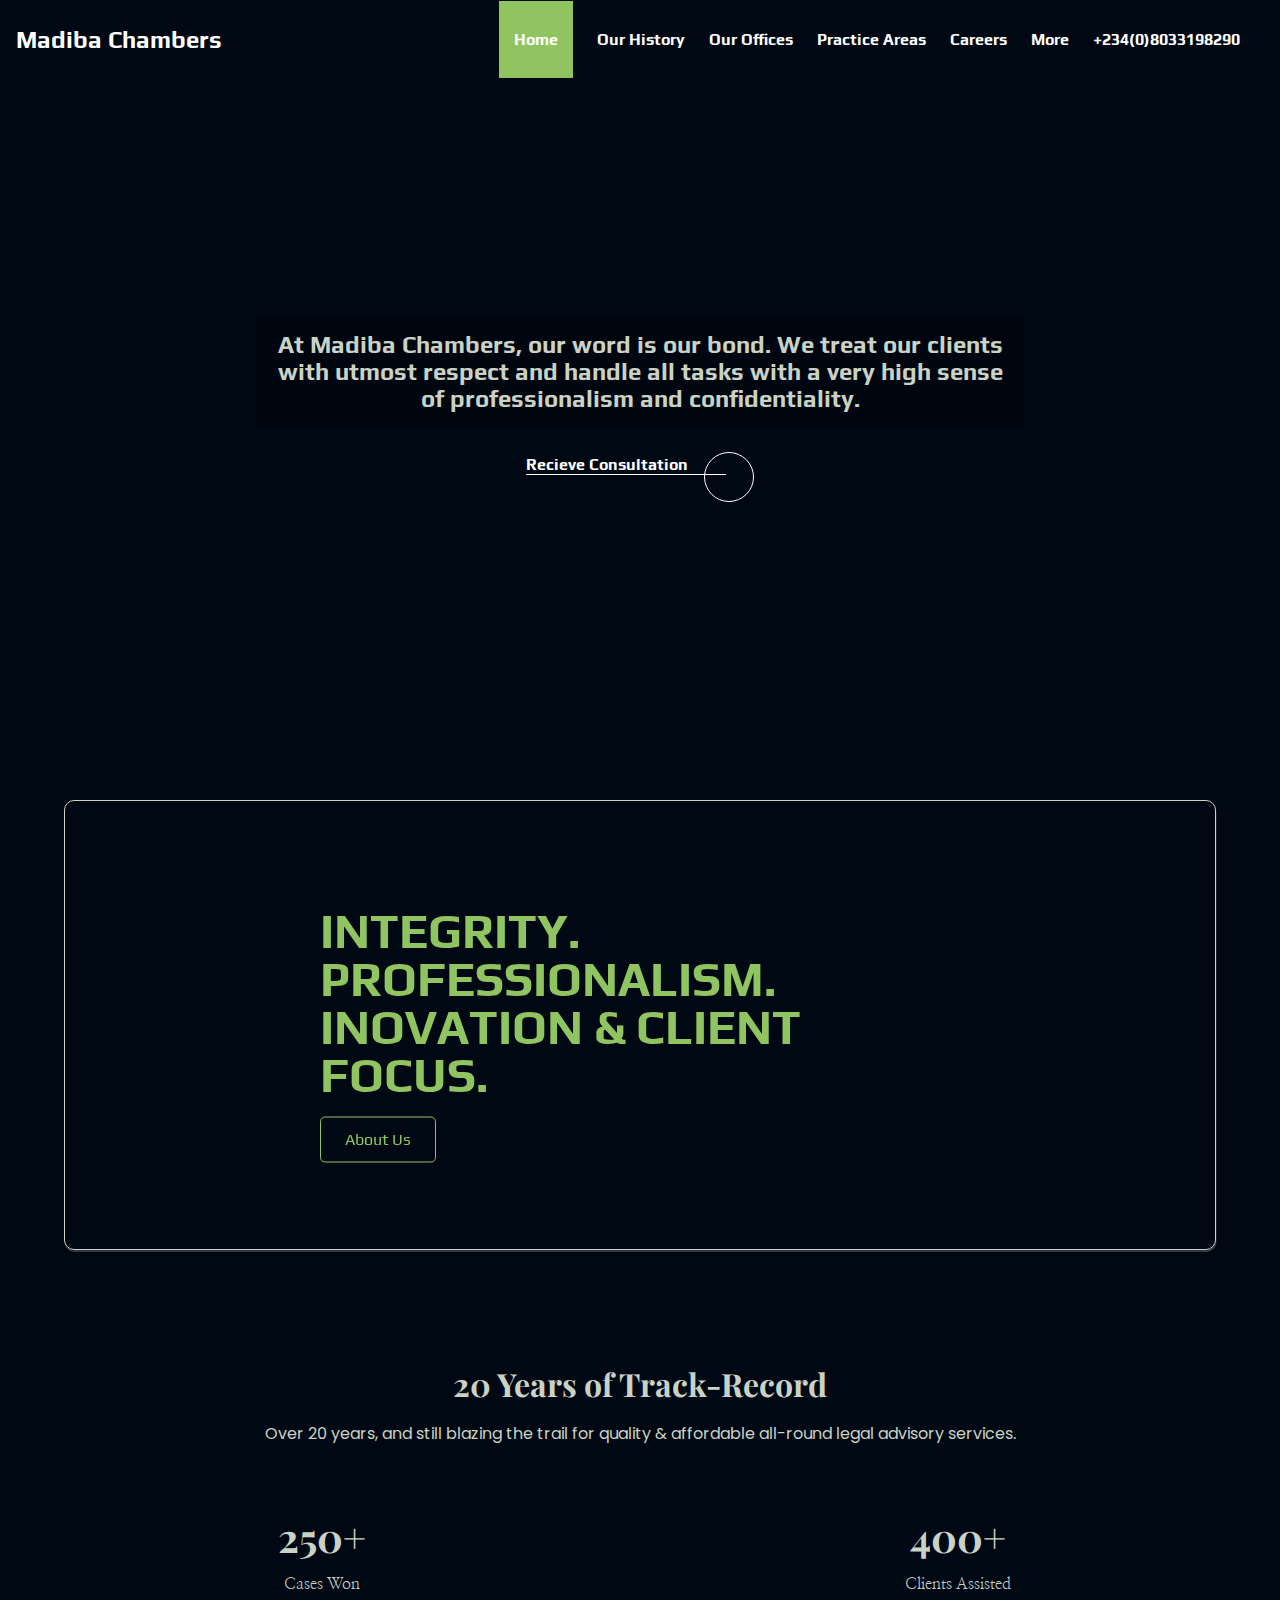
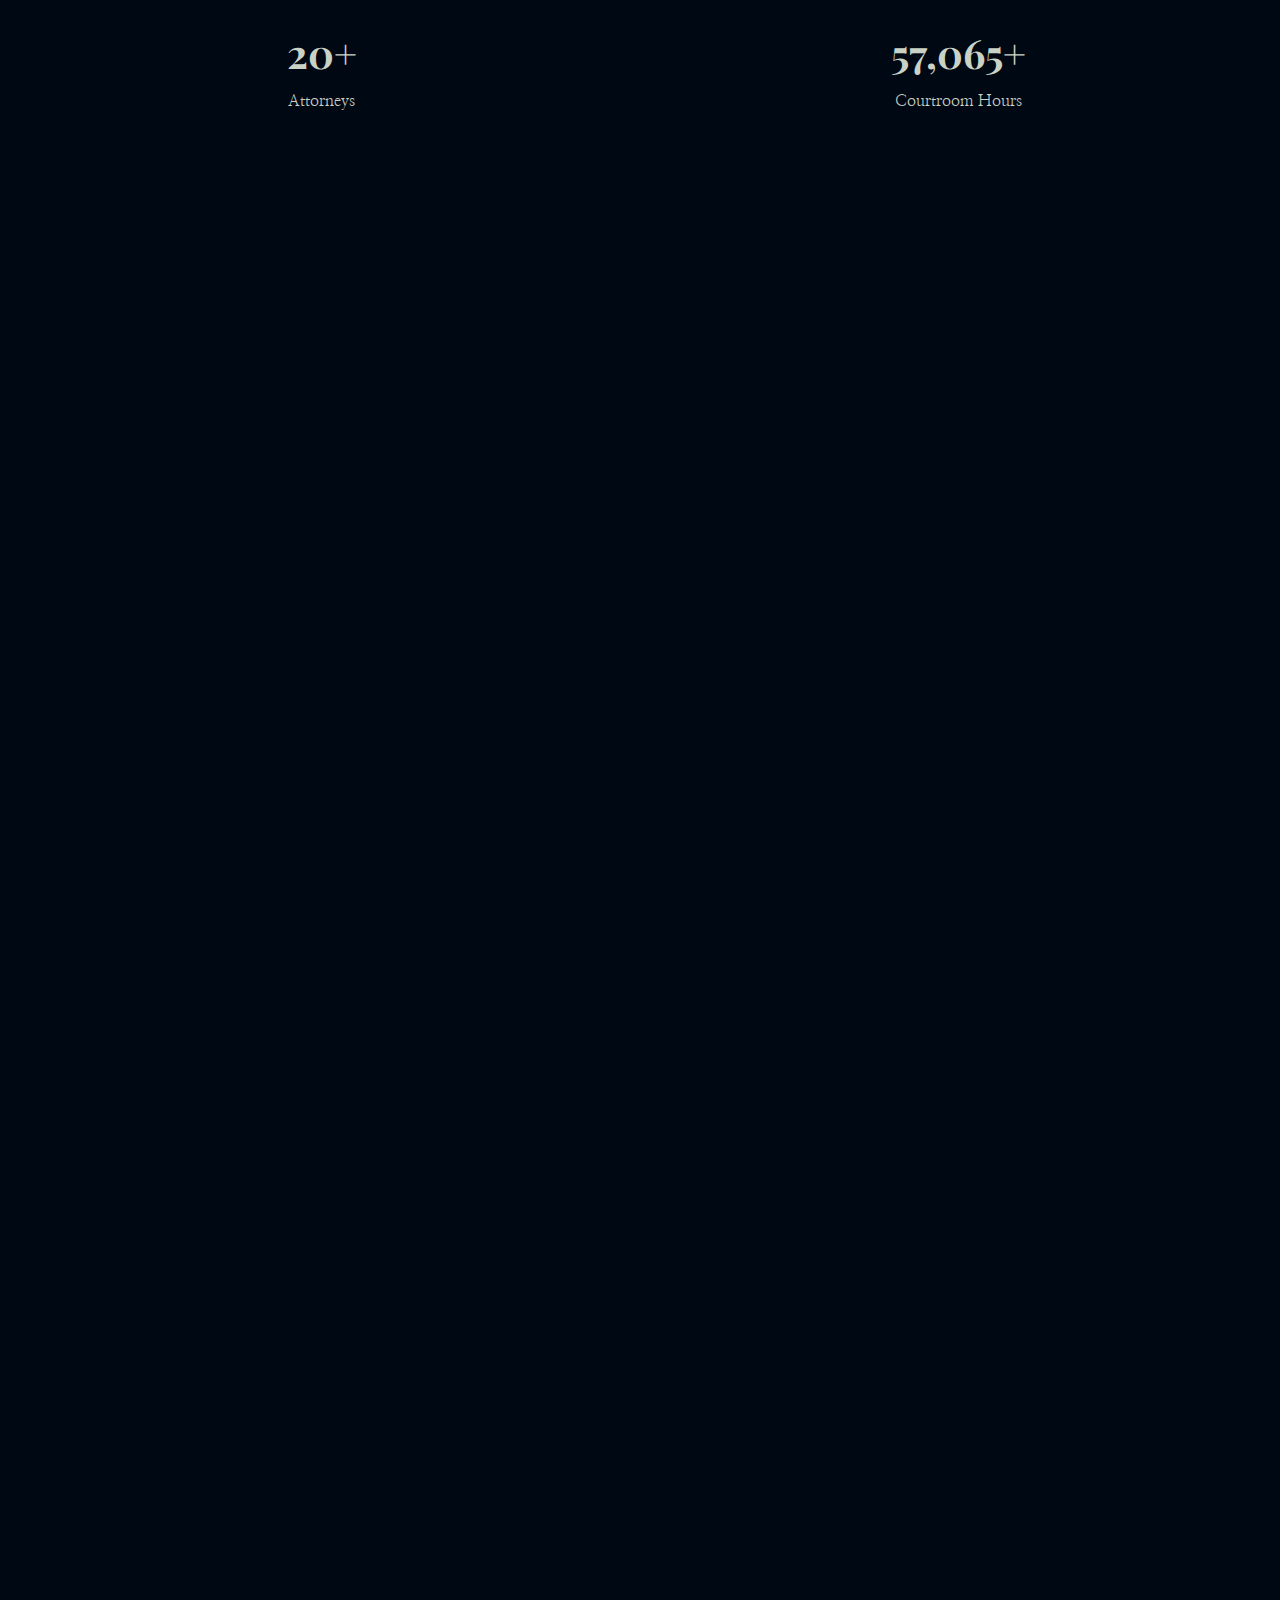
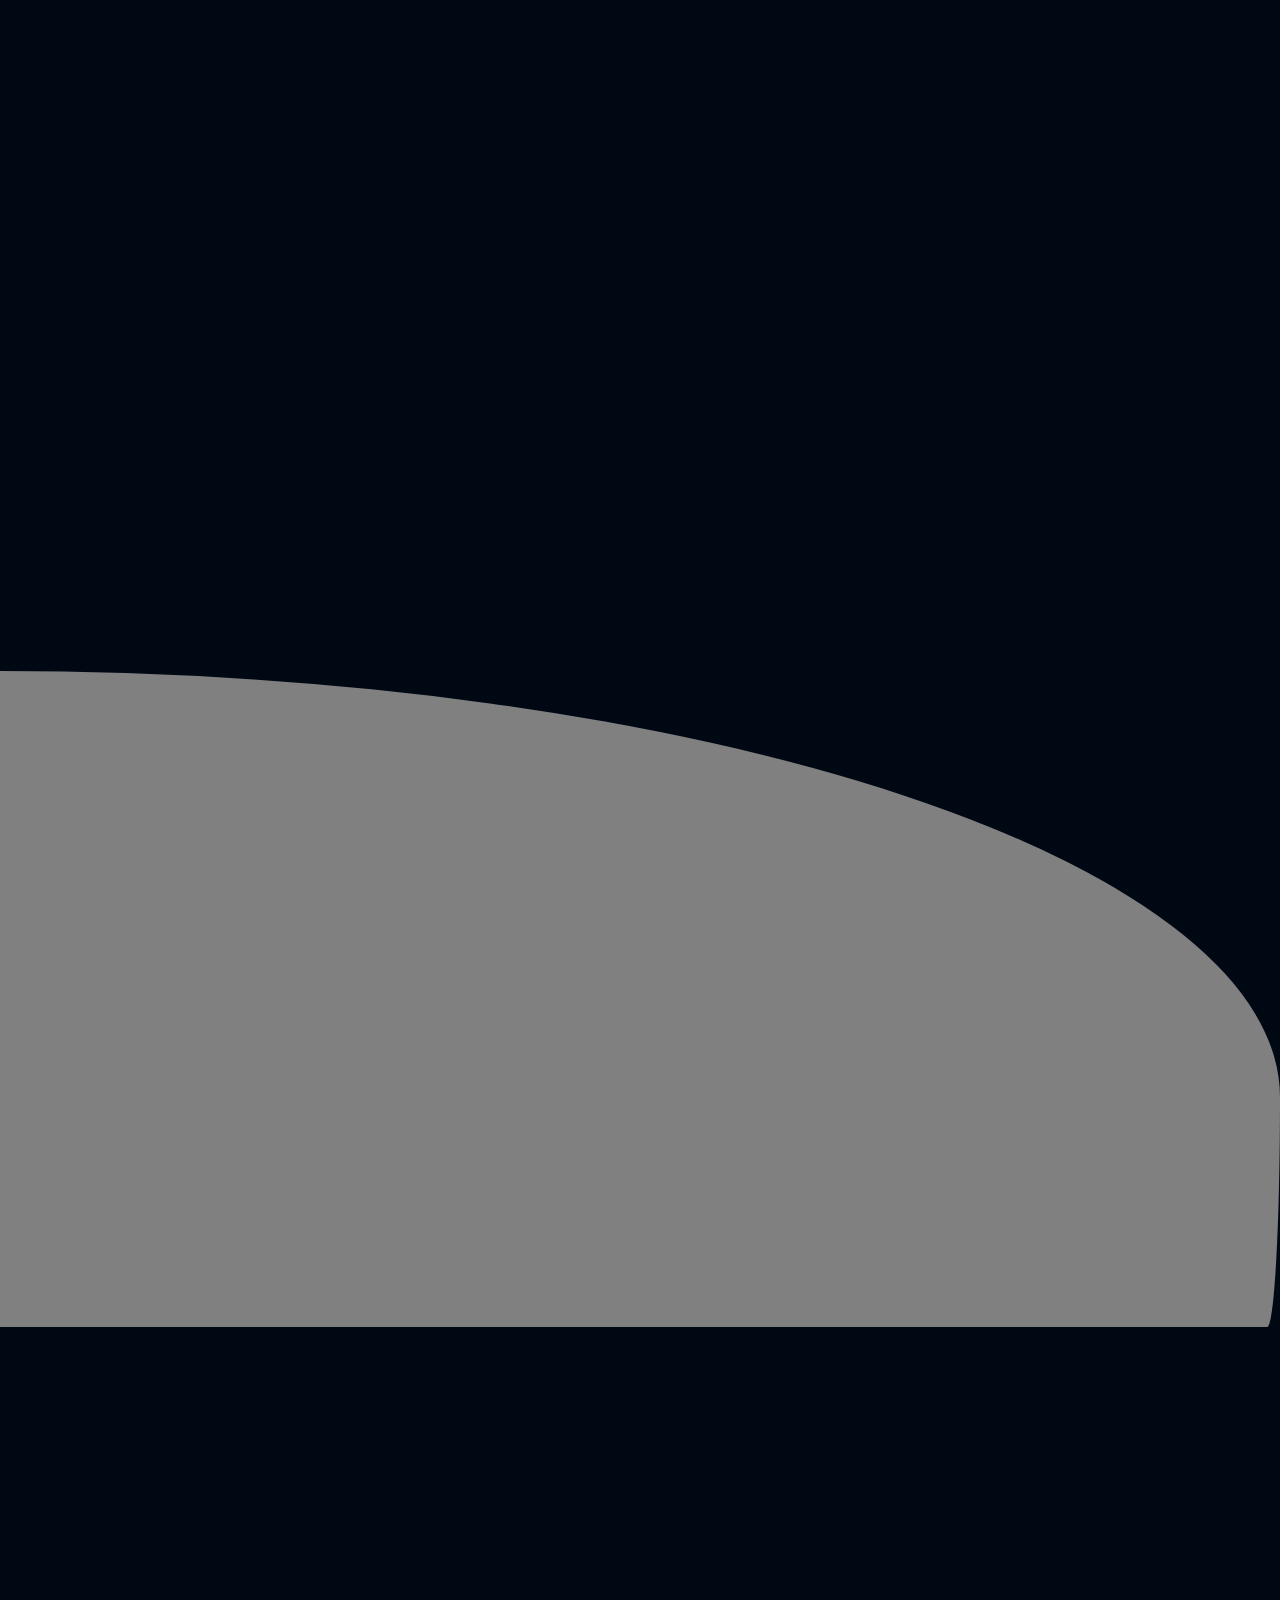
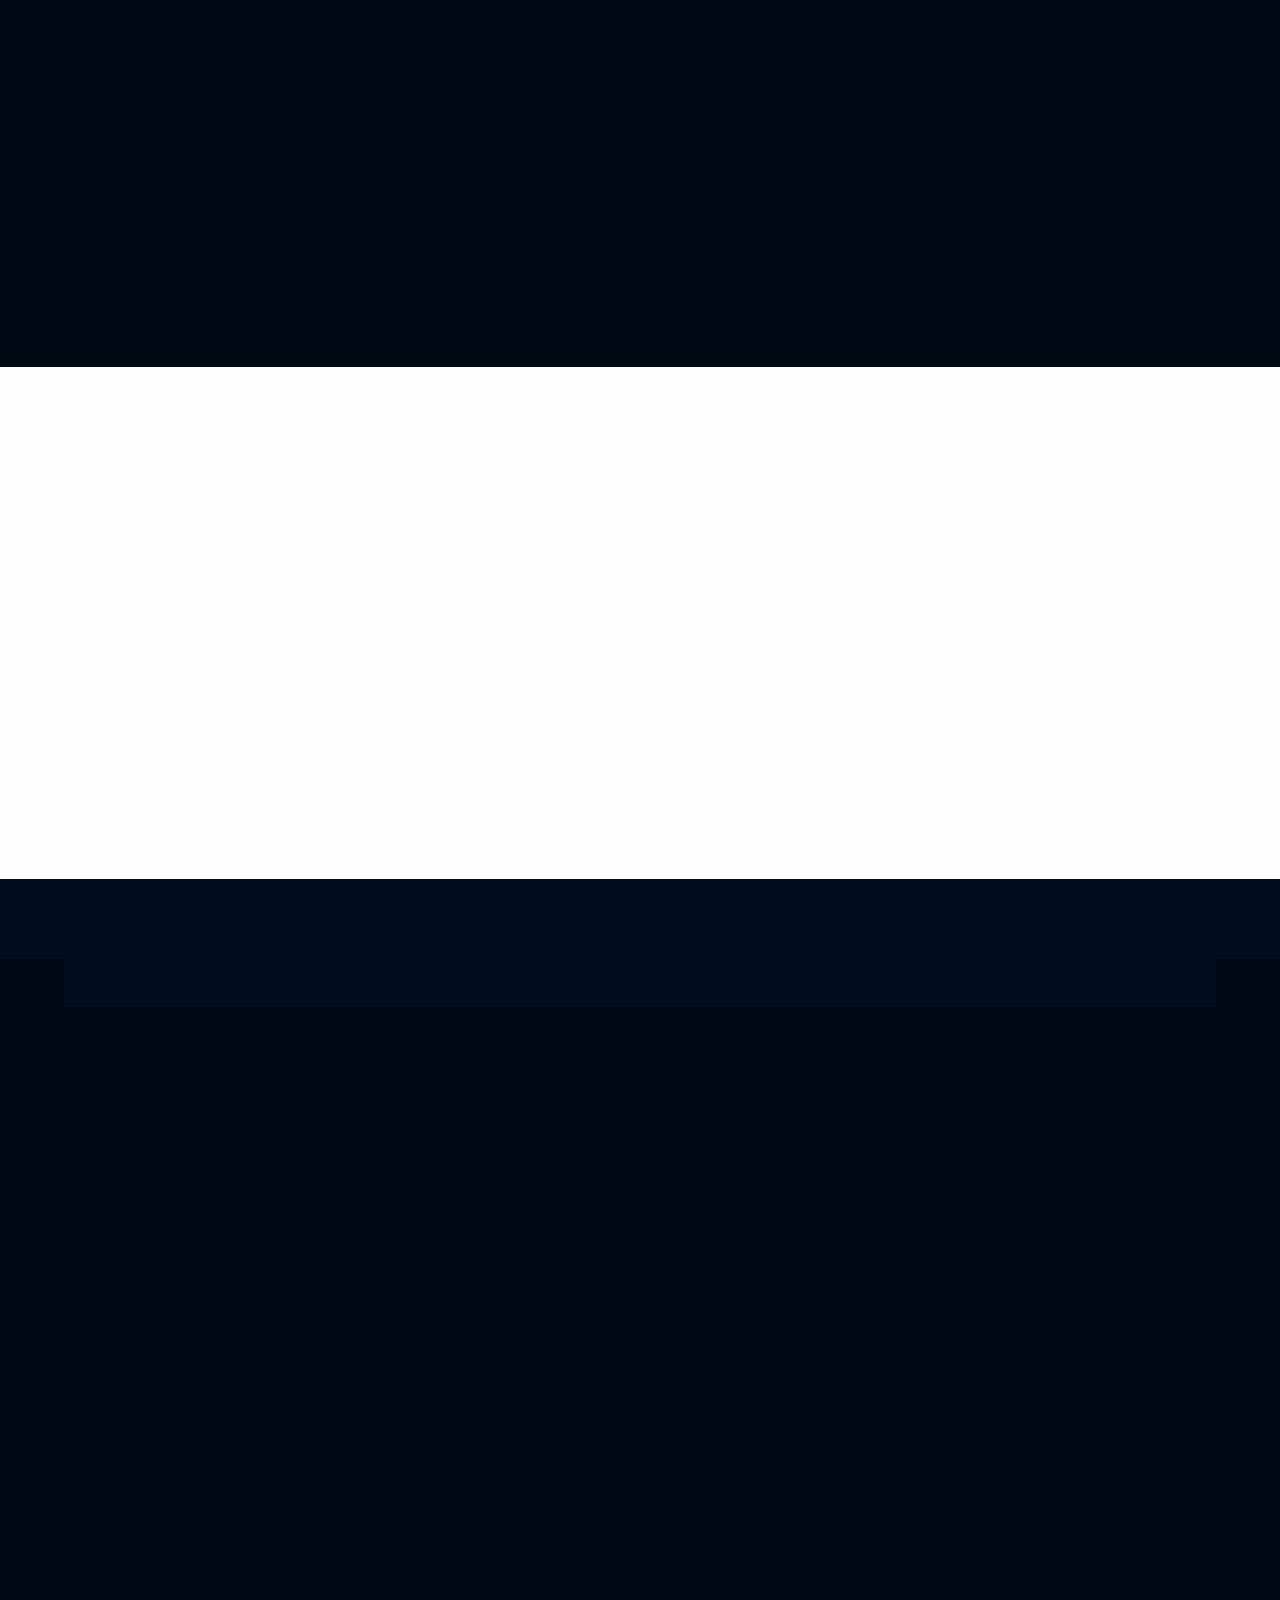
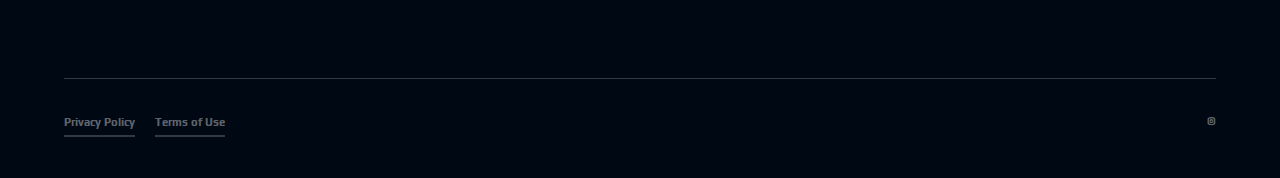
==== index.html @ 8d909de8 "first-commit" ====
<!DOCTYPE html>
<html lang="en">
  <head>
    <meta charset="UTF-8" />
    <meta http-equiv="X-UA-Compatible" content="IE=edge" />
    <meta name="viewport" content="width=device-width, initial-scale=1.0" />
    <title>Madiba Chambers</title>
    <script
      src="https://kit.fontawesome.com/0e682751c9.js"
      crossorigin="anonymous"
    ></script>
    <link href="https://unpkg.com/aos@2.3.1/dist/aos.css" rel="stylesheet">
    <link rel="stylesheet" href="https://unpkg.com/swiper@8/swiper-bundle.min.css"/>
    <link rel="stylesheet" href="./index.css" />
  </head>
  <body>
    <div id="preloader"></div>
    <nav>
      <div class="nav_content">
        <div class="logo">Madiba Chambers</div>
        <input type="radio" name="side_bar" id="menu-btn" />
        <input type="radio" name="side_bar" id="cancel-btn" />
        <ul class="nav_links">
          <label for="cancel-btn" class="btn cancel-btn"
            ><i class="fas fa-times"></i
          ></label>
          <li>
            <a href="index.html" class="custom"
              ><span class="underline">Home</span></a
            >
          </li>
          <li>
            <a href="#" class="desktop-item"
              ><span class="underline">Our History</span></a
            >
            <input type="checkbox" id="showDrop" />
            <label for="showDrop" class="mobile-item">Our History</label>
            <ul class="hist-drop">
              <li><a href="about.html">Firm's Profile</a></li>
              <li><a href="values.html">Core Values</a></li>
            </ul>
          </li>
          <li>
            <a href="our offices.html" class="branch-desktop"
              ><span class="underline">Our Offices</span></a
            >
            <input type="checkbox" id="showBranch" />
            <label for="showBranch" class="branch-mobile">Our Offices</label>
            <ul class="branch_drop">
              <li><a href="our offices.html">Contact Us</a></li>
            </ul>
          </li>
          <li>
            <a href="#" class="desktop-item"
              ><span class="underline">Practice Areas</span></a
            >
            <input type="checkbox" id="showMega" />
            <label for="showMega" class="mobile-item">Practice Areas</label>
            <div class="mega-box">
              <div class="content">
                <div class="row">
                  <img src="./visions/library.avif" alt="" />
                </div>
                <div class="row">
                  <header>For Individual</header>
                  <ul class="mega-links">
                    <li><a href="family.html">Family Law</a></li>
                    <li><a href="injury.html">Personal Injury</a></li>
                    <li><a href="estate.html">Estate Planning</a></li>
                    <li><a href="immigration.html">Immigration</a></li>
                    <li><a href="litigation.html">Civil litigation</a></li>
                    <li><a href="mediation.html">Civil Mediation</a></li>
                  </ul>
                </div>
                <div class="row">
                  <header>For Business</header>
                  <ul class="mega-links">
                    <li><a href="business.html">Business & Contract Law</a></li>
                    <li>
                      <a href="business litigation.html">Business Litigation</a>
                    </li>
                    <li><a href="franchise.html">Franchise Law</a></li>
                    <li><a href="technology.html">Technology Law</a></li>
                    <li>
                      <a href="real estate.html"
                        >Real Estate & Construction Law</a
                      >
                    </li>
                    <li>
                      <a href="business mediation.html">Business Mediation</a>
                    </li>
                  </ul>
                </div>
              </div>
            </div>
          </li>
          <li>
            <a href="#"><span class="underline">Careers</span></a>
          </li>
          <li>
            <a href="#" class="more-desktop"
              ><span class="underline">More</span></a
            >
            <input type="checkbox" id="showMore" />
            <label for="showMore" class="more-mobile">More</label>
            <ul class="more_drop">
              <li><a href="#">Firm News</a></li>
              <li><a href="#">Talk Shows</a></li>
            </ul>
          </li>
          <li>
            <a href="#"><i class="fas fa-phone"> </i>+234(0)8033198290</a>
          </li>
        </ul>
        <label for="menu-btn" class="btn menu-btn"
          ><i class="fas fa-bars"></i
        ></label>
      </div>
    </nav>

    <div class="hero">
      <div class="hero-container">
        
        <div class="hero-text">
          <p>
            At Madiba Chambers, our word is our bond. We treat our clients with
            utmost respect and handle all tasks with a very high sense of
            professionalism and confidentiality.
          </p>
        </div>
        <div class="consultation">
          <div class="consult_link">
            <a href="our offices.html">Recieve Consultation</a>
          </div>
          <div class="consult_style"></div>
        </div>
      </div>
    </div>

    <div class="container">
      <div class="txt-img" data-aos="zoom-in" data-aos-anchor-placement="top-bottom">
       <p>Lorem ipsum dolor sit amet consectetur adipisicing elit. Maiores soluta fuga iusto? Non exercitationem sapiente perferendis consequatur nemo fugiat reiciendis nobis vel accusantium incidunt? Exercitationem quam nobis omnis quas minima quaerat illo nemo illum laudantium tempora earum, vero corrupti at laboriosam dolorum obcaecati, perferendis, repellat fuga quisquam dolor rerum totam in beatae! Sit accusantium quasi doloribus tempora consequatur nesciunt labore dignissimos eum vero. Deleniti temporibus itaque a deserunt quos, excepturi sint tempora eligendi expedita minus odit iure nihil nisi molestias ducimus reiciendis. Maxime exercitationem sint atque iusto, aut eos facilis libero incidunt quas vitae, modi earum? Quas illum eaque esse cumque, eos iusto necessitatibus temporibus quibusdam? Et, illum unde in laboriosam accusamus error excepturi tempore obcaecati inventore! Cumque aut, earum odio ab, quae laboriosam qui repellat molestiae officiis sint, dolor laudantium dolores soluta sequi nostrum pariatur praesentium in! Veritatis praesentium molestias, nisi tempora facilis explicabo ipsa voluptate, delectus quae quam eligendi, quos voluptatum sunt soluta velit. Veritatis laboriosam autem eum repudiandae quisquam, beatae itaque dolorum voluptatem, excepturi aperiam suscipit atque fugiat esse maiores optio porro? Maiores, nulla. Error, quisquam aperiam asperiores recusandae, provident neque quas reiciendis unde fugit obcaecati, voluptatem ea labore molestias. Nobis dolorum numquam esse pariatur, ducimus possimus voluptatum itaque et ipsum consequatur neque nam soluta repellendus consectetur maxime, est voluptates nisi a? Tenetur, repellendus exercitationem nisi ipsum quos eaque sapiente cum tempore maxime vel dolore quae laboriosam cumque! Dolores suscipit placeat quis ipsa ab error ex consectetur hic esse soluta. Repellendus vero tempora suscipit quidem earum quae.</p>
      </div>
      <div class="txt-img-txt">
        <h1>
          INTEGRITY.<br />
          PROFESSIONALISM.<br />
          INOVATION & CLIENT FOCUS.
        </h1>
        <a href="about.html" class="txt-btn">About Us</a>
      </div>
      <div class="portfolio">
        <div class="port-cover">
          <div class="port-header">
            <div class="vert-line"></div>
            <h1 class="title">20 Years of Track-Record</h1>
            <p>
              Over 20 years, and still blazing the trail for quality & affordable all-round legal advisory services.
            </p>
          </div>
          <div class="port-list">
            <div class="cases-won">
              <h3>250+</h3>
              <p>Cases Won</p>
            </div>
            <div class="cases-won">
              <h3>400+</h3>
              <p>Clients Assisted</p>
            </div>
            <div class="cases-won">
              <h3>20+</h3>
              <p>Attorneys</p>
            </div>
            <div class="cases-won">
              <h3>57,065+</h3>
              <p>Courtroom Hours</p>
            </div>
          </div>
          <div class="image">
            <img
              src="./visions/law_firm-removebg-preview.png"
              alt=""
              width="280px"
            />
          </div>
        </div>
      </div>
    </div>
    <div class="accordion-sct">
      <div class="accordion-cta"  data-aos="zoom-in" data-aos-anchor-placement="top-bottom">
          <div class="vert-line"></div>
          <div class="accordion-title">
            <h1>Why We Remain Clients' First Choice.</h1>
          </div>
          <div class="accordion-item">
            <button class="accordion-pg">
              Top Tier Experience <i class="fas fa-plus"></i>
              <i class="fas fa-minus"></i>
            </button>
            <div class="answer">
              <p>
                Madiba Chambers offer clients world-class, all-round legal
                advisory services . Our intellect, education and experience are on
                par with the largest law firms in the nation and our attorneys
                also have interdisciplinary experience in business, law and
                science. Our attorneys have been representing clients at the
                highest level for the past 20 years in private cost recovery
                actions, government enforcement actions, criminal actions, citizen
                suits, toxic tort cases, corporate and real estate transactions,
                compliance counseling and rule-making proceedings.
              </p>
            </div>
          </div>
        
          <div class="accordion-item">
            <button class="accordion-pg">
              Collaborative Approach <i class="fas fa-plus"></i>
              <i class="fas fa-minus"></i>
            </button>
            <div class="answer">
             <p>
              Collaborating with our clients, their consultants, and co-counsel is a top priority. Whether we are representing a client in a remediation case or structuring a sophisticated transaction, we partner with scientists, experts and clients to solve difficult challenges and keep the ball moving forward in the right direction. The legal professionals throughout our firm work together as a cohesive team to ensure that clients’ needs are met in a timely and cost-effective manner.
             </p>
            </div>
          </div>
          <div class="accordion-item">
             <button class="accordion-pg">
              Bench Strength <i class="fas fa-plus"></i>
              <i class="fas fa-minus"></i>
            </button>
            <div class="answer">
              <p>
                Our collective experience and exclusive focus on competence  makes our bench strength second to none. Our lawyers have significant “big law” experience and are capable of handling any Legal matter that our clients face, including large scale litigation and high stakes, complex business transactions. We are at the top of the learning curve and have the knowledge, training and resources to hit the ground running even in the most complicated Legal matter.
              </p>
            </div>
          </div>
          <div class="accordion-item">
            <button class="accordion-pg">
              Client-Centered Solutions <i class="fas fa-plus"></i>
              <i class="fas fa-minus"></i>
            </button>
            <div class="answer">
              <p>
                Madiba Chambers strive to find the best solutions to our clients’ legal needs and problems. Our attorneys have a full understanding of our clients’ needs and the goals set out in each case. We therefore, look at issues and problems from a  perspective and develop individualized plans that best meet our clients’ current goals and long-term objectives.
              </p>
            </div>
          </div>
          <div class="accordion-item"  id="point">
            <button class="accordion-pg">
              Flexible and Cost Efficient <i class="fas fa-plus"></i>
              <i class="fas fa-minus"></i>
            </button>
            <div class="answer">
              <p>
                Madiba Chambers pride itself on its ability to deliver top-tier legal advisory services in a highly cost-efficient manner. Our deep experience allows us to handle difficult and complex legal matters nimbly and efficiently. We appreciate that legal costs can be of great concern to our  clients and offer flexible billing structures and rates based on each client’s individual needs.
              </p>
            </div>
          </div>
        </div>
      </div>
    </div>
    <div class="practice-areas">
      <div class="p-area-cta" data-aos="zoom-in" data-aos-anchor-placement="top-bottom">
        <div class="vert-line"></div>
          <div class="p-area-title">
            <h1>Our Practice Areas</h1>
            <p>
                Madiba Chambers is a full-service law firm with offices in Abuja and Awka,    Anambra State. 
                  The following provides a general description of many of our practice areas, 
                  but there are many specialized and nuanced areas of law that we also practice, 
                  so if you have a legal situation that doesn't appear to fall into any of the 
                  practice areas we described please give us a call anyway so that we can help
                  you to find an attorney that can help you, whether they are at our law firm 
                  or another law firm.
            </p>
         </div>
         <div class="p-area-list">
            <div class="list-info">
              <div class="list-header">
                <h1><span id="op-1">For Individual</span></h1>
                <h1> <span id="op-2">For Business</span></h1>
              </div>

              <div class="content_text">
                <div class="sub_text" id="op-1-text">
                  <div class="grid_container">
                    <div class="icon_box1">
                      <img src="./visions/family.jfif" width="70px" height="70px" alt="#">
                      <h3>Family Law</h3>
                    </div>
                    <div class="icon_box2">
                      <img src="./visions/injury.jfif" width="70px" height="70px" alt="#">
                      <h3>Personal Injury</h3>
                    </div>
                    <div class="icon_box3">
                      <img src="./visions/estate planing.jfif" width="70px" height="70px" alt="#">
                      <h3>Estate Planning</h3>
                    </div>
                    <div class="icon_box4">
                      <img src="./visions/immigration.jfif" width="70px" height="70px" alt="#">
                      <h3>Immigration</h3>
                    </div>
                    <div class="icon_box5">
                      <img src="./visions/civil litigation.jfif" width="70px" height="70px" alt="#">
                      <h3>Civil litigation</h3>
                    </div>
                    <div class="icon_box6">
                      <img src="./visions/mediation.jfif" width="70px" height="70px" alt="#">
                      <h3>Civil Mediation</h3>
                    </div>
                  </div>
                </div>
  
                <div class="sub_text" id="op-2-text">
                  <div class="grid_container">
                    <div class="icon_box_one">
                      <img src="./visions/biz.jfif" width="70px" height="70px" alt="#">
                      <h3>Business & Contract Law</h3>
                    </div>
                    <div class="icon_box_two">
                      <img src="./visions/civil litigation.jfif" width="70px" height="70px" alt="#">
                      <h3>Business Litigation</h3>
                    </div>
                    <div class="icon_box_three">
                      <img src="./visions/compliance.jfif" width="70px" height="70px" alt="#">
                      <h3>Franchise Law</h3>
                    </div>
                    <div class="icon_box_four">
                      <img src="./visions/corporate.jfif" width="70px" height="70px" alt="#">
                      <h3>Technology Law</h3>
                    </div>
                    <div class="icon_box_five">
                      <img src="./visions/intelect.jfif" width="70px" height="70px" alt="#">
                      <h3>Real Estate & Construction Law</h3>
                    </div>
                    <div class="icon_box_six">
                      <img src="./visions/tele.jfif" width="70px" height="70px" alt="#">
                      <h3>Business Mediation</h3>
                    </div>
                  </div>
                </div>
              </div>
            </div>
         </div>
      </div>
    </div>
    <div class="call-sct">
      <div class="call-cta" data-aos="zoom-in" data-aos-anchor-placement="top-bottom">
        <div class="overlay-text">
          <h1 class="Assistance">Need immediate assistance?</h1>
          <p><h2>Call or text our law firm at any time to schedule a legal consultation with an experienced lawyer.</h2></p>
          <div class="overlay_btn">
            <button>CALL OR TEXT +234(0)8033198290</button>
          </div>
        </div>
      </div>
    </div>

    <div class="team-sct">
      <div class="team-cta"  data-aos="zoom-in" data-aos-anchor-placement="top-bottom">
        <div class="vert-line"></div>
        <h1>Meet the team</h1>
        <div class="slider_container">
          <div class="swiper">
            <div class="swiper-wrapper">
              <div class="swiper-slide">
               <div class="image-box">
                <img src="./visions/boss1.jpg" alt="">
               </div>
               <div class="image_info">
                <h2 class="name">Alex Ejesieme SAN</h2>
                <h3 class="title">Principal</h3>
               </div>
                <div class="image_overlay">
                  <p>Alex Ejesieme SAN, is a pre-eminent legal luminary with over 20 years of experience. His indept knowledge of litigation and/or corporate law makes him uniquely positioned as a Solicitor and Advocate to help clients navigate today's complex legal environment.</p>
                </div>
              </div>
              <div class="swiper-slide">
                <div class="image-box">
                  <img src="./visions/uzzi.jpg" alt="">
                </div>
                 <div class="image_info">
                  <h2 class="name">Oluwole Osaze-Uzzi</h2>
                  <h3 class="title">Attorney</h3>
                 </div>
                  <div class="image_overlay">
                    <p>Lorem ipsum dolor sit amet, consectetur adipisicing elit. Necessitatibus, 
                      autem? Recusandae molestiae tempora quia eligendi quos rem assumenda ducimus consequuntur quibusdam,
                      ullam suscipit nisi, repellat iste a beatae nobis quis.
                    </p>
  
                  </div>
              </div>
              <div class="swiper-slide">
                <div class="image-box">
                  <img src="./visions/obi.jpg" alt="">
                </div>
                 <div class="image_info">
                  <h2 class="name">Chike A. Obi</h2>
                  <h3 class="title">Attorney</h3>
                 </div>
                  <div class="image_overlay">
                    <p>Lorem ipsum dolor sit amet, consectetur adipisicing elit. Necessitatibus, 
                      autem? Recusandae molestiae tempora quia eligendi quos rem assumenda ducimus consequuntur quibusdam,
                      ullam suscipit nisi, repellat iste a beatae nobis quis.
                    </p>
  
                  </div>
              </div>
              <div class="swiper-slide">
                <div class="image-box">
                  <img src="./visions/chi.jpg" alt="">
                </div>
                <div class="image_info">
                  <h2 class="name">Chidinma Asogwa</h2>
                  <h3 class="title">Attorney</h3>
                 </div>
                  <div class="image_overlay">
                    <p>Lorem ipsum dolor sit amet, consectetur adipisicing elit. Necessitatibus, 
                      autem? Recusandae molestiae tempora quia eligendi quos rem assumenda ducimus consequuntur quibusdam,
                      ullam suscipit nisi, repellat iste a beatae nobis quis.
                    </p>
  
                  </div>
              </div>
              <div class="swiper-slide">
               <div class="image-box">
                <img src="./visions/Nugo.jpg" alt="">
               </div>
               <div class="image_info">
                <h2 class="name">Uzodike Chukwuanugo</h2>
                <h3 class="title">Attorney</h3>
               </div>
                <div class="image_overlay">
                  <p>Lorem ipsum dolor sit amet, consectetur adipisicing elit. Necessitatibus, 
                    autem? Recusandae molestiae tempora quia eligendi quos rem assumenda ducimus consequuntur quibusdam,
                    ullam suscipit nisi, repellat iste a beatae nobis quis.
                  </p>
                </div>
              </div>
              <div class="swiper-slide">
                <div class="image-box">
                 <img src="./visions/cossy.jpg" alt="">
                </div>
                <div class="image_info">
                 <h2 class="name">Concilia C. Obinugwu</h2>
                 <h3 class="title">Attorney</h3>
                </div>
                 <div class="image_overlay">
                   <p> Concilia is a Nothingham Trent, UK, (LLB & MSC) trained legal practitioner with a passion for Real Estate & Property Law</p>
                 </div>
               </div>
              <div class="swiper-slide">
               <div class="image-box">
                <img src="./visions/eze.jpg" alt="">
               </div>
               <div class="image_info">
                <h2 class="name">Ernest Eze</h2>
                <h3 class="title">Attorney</h3>
               </div>
                <div class="image_overlay">
                  <p>Lorem ipsum dolor sit amet, consectetur adipisicing elit. Necessitatibus, 
                    autem? Recusandae molestiae tempora quia eligendi quos rem assumenda ducimus consequuntur quibusdam,
                    ullam suscipit nisi, repellat iste a beatae nobis quis.
                  </p>
                </div>
              </div>
              <div class="swiper-slide">
               <div class="image-box">
                <img src="./visions/fred1.jpg" alt="">
               </div>
               <div class="image_info">
                <h2 class="name">Fredrick Ogbe</h2>
                <h3 class="title">Attorney</h3>
               </div>
                <div class="image_overlay">
                  <p>Lorem ipsum dolor sit amet, consectetur adipisicing elit. Necessitatibus, 
                    autem? Recusandae molestiae tempora quia eligendi quos rem assumenda ducimus consequuntur quibusdam,
                    ullam suscipit nisi, repellat iste a beatae nobis quis.
                  </p>
                </div>
              </div>
              <div class="swiper-slide">
               <div class="image-box">
                <img src="./visions/e-money.jpg" alt="">
               </div>
               <div class="image_info">
                <h2 class="name">Chukwuemeka Achugbu</h2>
                <h3 class="title">Attorney</h3>
               </div>
                <div class="image_overlay">
                  <p>Lorem ipsum dolor sit amet, consectetur adipisicing elit. Necessitatibus, 
                    autem? Recusandae molestiae tempora quia eligendi quos rem assumenda ducimus consequuntur quibusdam,
                    ullam suscipit nisi, repellat iste a beatae nobis quis.
                  </p>
                </div>
              </div>
            </div>
  
            <div class="swiper-button-prev"></div>
            <div class="swiper-button-next"></div>
          </div>
        </div>
      </div>
    </div>
    <div class="reviews-sct">
      <div class="reviews-cta" data-aos="zoom-in" data-aos-anchor-placement="top-bottom">
        <div class="vert-line"></div>
        <h1>What Our Clients Are Saying</h1>
        <div class="place-holder">
          <div class="reviews show-review">
            <p> I have no hesitation with recommending Madiba Chambers. They represented my husband and me regarding a negotiation with an mining & shipping company. They explained our options thoroughly, leaving the decision to us.</p>
            <div class="reviewer">
              <p> Review for Madiba Chambers in Business & Contract Law</p>
            </div>
          </div>
          <div class="reviews">
            <p> Barr Chike helped me with my divorce and can I just say he's an expert, he made sure I knew all the rules and gave explanations that were easy to understand about the entire process. Things moved quickly and he was efficient. I'd recommend him to anyone who needs a good lawyer.</p>
            <div class="reviewer">
              <p>Review for Madiba Chambers in Family Law</p>
            </div>
          </div>
          <div class="reviews">
            <p> Barr Steven has deep knowledge in assisting his client to come up with a solution to make a transaction work. He is a proactive problem solver working with the business team.</p>
            <div class="reviewer">
              <p> Review for Madiba Chambers in Real Estate Law.</p>
            </div>
          </div>
          <div class="reviews">
            <p> From beginning to end this firm was professional and, in the end, got us the results we were hoping for. If your looking for a law firm or want to compare what your current law firm is and isn’t doing for you consider Madiba Chambers.</p>
            <div class="reviewer">
              <p>Review for Madiba Chambers in Civil Litigation</p>
            </div>
          </div>
          <div class="reviews">
            <p>Barr Chidinma is an outstanding attorney who I have engaged with personal family matters that she has handled with extreme care and competence. I have the utmost confidence in Barr Chidinma as an attorney in both her skill and ethics.</p>
            <div class="reviewer">
              <p>Review for Madiba Chambers in Family Law.</p>
            </div>
          </div>
          <div class="reviews">
            <p> I have used Madiba Chambers for many different personal and business problems that I have had over the years. I really feel Madiba Chambers cares about me as a person and wants the best for me and my business. I highly recommend Madiba Chambers.</p>
            <div class="reviewer">
              <p>Review for Madiba Chambers in Business & Contract Law</p>
            </div>
          </div>
        </div>
        <div class="carousel-navigation">
          <div class="nav-btn start"></div>
          <div class="nav-btn"></div>
          <div class="nav-btn"></div>
          <div class="nav-btn"></div>
          <div class="nav-btn"></div>
          <div class="nav-btn"></div>
        </div>
      </div>
    </div>
    <div class="legal-news">
      <div class="news-cta" data-aos="zoom-in" data-aos-anchor-placement="top-bottom">
          <header><h1> Legal News</h1></header>
        <div class="news_grid">
          <div class="headlines">
            <div class="headline_img">
              <img src="./visions/staffs.jpg" alt="">
            </div>
            <div class="headline_text">
              <p>Madiba Chambers' Staff At SPIDEL Conference Abuja.</p>
              <a href="#">Read more</a>
            </div>
          </div>
          <div class="headlines" id="top">
            <div class="headline_img">
              <img src="./Visions/legal news2.jfif" alt="">
            </div>
            <div class="headline_text">
              <p>Lorem ipsum dolor sit amet consectetur adipisicing elit.</p>
              <a href="#">Read more.</a>
            </div>
          </div>
          <div class="headlines" id="top">
            <div class="headline_img">
              <img src="./Visions/legal news3.jfif" alt="">
            </div>
            <div class="headline_text">
              <p>Lorem ipsum dolor sit amet consectetur adipisicing elit.</p>
              <a href="#">Read more</a>
            </div>
          </div>
          <div class="headlines" id="top">
            <div class="headline_img">
              <img src="./Visions/high court.jfif" alt="">
            </div>
            <div class="headline_text">
              <p>Lorem ipsum dolor sit amet consectetur adipisicing elit.</p>
              <a href="#">Read more</a>
            </div>
          </div>
          <div class="headlines" id="top">
            <div class="headline_img">
              <img src="./visions/resized today history.jpg" alt="">
            </div>
            <div class="headline_text">
              <p>Lorem ipsum dolor sit amet consectetur adipisicing elit.</p>
              <a href="#">Read more</a>
            </div>
          </div>
        </div>
      </div>
    </div>
    <section class="footer">
      <div class="top_footer"> </div>
      <div class="footer_style"></div>

      <div class="footer_content" data-aos="fade-up" data-aos-anchor-placement="top-bottom">
        <div class="footer_nav">
          <div class="quick_links">
            <header>Quick Links</header>
            <ul>
              <li><a href="">Home</a></li>
              <li><a href="">About Us</a></li>
              <li><a href="">Legal News</a></li>
              <li><a href="">Contact Us</a></li>
            </ul>
          </div>
          <div class="social_follow">
            <header>Social Follow</header>
            <ul>
              <li><a href="">LinkedIn</a></li>
              <li><a href="">Facebook</a></li>
              <li><a href="">Twitter</a></li>
            </ul>
          </div>
          <div class="practice_shortcut">
            <header>For Individual</header>
            <ul>
              <li><a href="family.html">Family Law</a> </li>
              <li><a href="injury.html">Personal Injury</a></li>
              <li><a href="estate.html">Estate Planning</a></li>
              <li><a href="immigration.html">Immigration</a></li>
              <li><a href="litigation.html">Civil litigation</a></li>
              <li><a href="mediation.html">Civil Mediation</a></li>
            </ul>
          </div>
          <div class="practice_shortcut">
            <header>For Business</header>
            <ul>
              <li><a href="business.html">Business & Contract Law</a></li>
              <li><a href="business litigation.html">Business Litigation</a></li>
              <li><a href="franchise.html">Franchise Law</a></li>
              <li><a href="technology.html">Technology Law</a></li>
              <li><a href="real estate.html">Real Estate & Construction Law</a></li>
              <li><a href="business mediation.html">Business Mediation</a></li>
            </ul>
          </div>
        </div>

        <div class="office_address">
          <div class="head_office">
            <img src="/Visions/placeholder.png"  width="30px" height="30px" alt="">
            <header>Head Office</header>
            <p>Madiba House, Onyali Crescent, Behind CBN Okpuno, Awka, Anambra State</p>
            <h3>(0)8033198290 </h3>
          </div>
          <div class="branch_office">
            <img src="./visions/placeholder.png"  width="30px" height="30px" alt="">
            <header>Branch Office</header>
            <p>No 14 FEZ Street, off Kumasi Crescent, Wuse 2, Abuja</p>
            <h3>(0)8033198290 </h3>
          </div>
        </div>
      </div>

      <div class="terms_of_use">
        <div class="terms_container">
          <ul class="terms_links">
            <li> <span><a href="#">Privacy Policy</a></span> </li>
            <li><span><a href="#">Terms of Use</a></span></li>
          </ul>
          <div class="product">
          <h3>&copy; </h3>
          </div>
        </div>
      </div>
    </section>
    <script src="https://unpkg.com/aos@2.3.1/dist/aos.js"></script>
    <script src="https://unpkg.com/swiper@8/swiper-bundle.min.js"></script>
    <script>AOS.init();</script>
    <script src="./app.js"></script>
  </body>
</html>
---- index.css ----
@import url("https://fonts.googleapis.com/css2?family=Gentium+Book+Plus&family=Merriweather&family=Mrs+Saint+Delafield&family=Oswald&family=Play:wght@400;700&family=Playfair+Display:wght@400;600;700&family=Poppins:wght@100;400&family=Nanum+Myeongjo&display=swap");
* {
  margin: 0;
  padding: 0;
  -webkit-box-sizing: border-box;
          box-sizing: border-box;
  font-family: var(--primary-font);
}

body {
  background: #000814;
}

:root {
  --primary-font: "Play", sans-serif;
  --primary-color: #000814;
}

#preloader {
  position: fixed;
  z-index: 1000;
  width: 100%;
  height: 100vh;
  background: url(./visions/gif3.gif) no-repeat center/cover;
}

nav {
  max-width: 100vw;
  height: 5rem;
  line-height: 5rem;
}

nav .nav_content {
  position: relative;
  z-index: 999;
  max-width: 1300px;
  padding: 0 1rem;
  margin: auto;
  display: -webkit-box;
  display: -ms-flexbox;
  display: flex;
  -webkit-box-align: center;
      -ms-flex-align: center;
          align-items: center;
  -webkit-box-pack: justify;
      -ms-flex-pack: justify;
          justify-content: space-between;
}

nav .nav_content .logo {
  color: #fff;
  font-size: 1.5rem;
  font-weight: 600;
}

nav .nav_content .logo span {
  color: #8fc460;
}

nav .nav_content input {
  display: none;
}

nav .nav_content .btn {
  color: #fff;
  font-size: 20px;
  cursor: pointer;
  display: none;
}

nav .nav_content .cancel-btn {
  position: absolute;
  right: 30px;
  top: 10px;
}

nav .nav_content .nav_links {
  display: -webkit-inline-box;
  display: -ms-inline-flexbox;
  display: inline-flex;
  list-style: none;
}

nav .nav_content .nav_links .fa-phone {
  -webkit-transform: rotate(90deg);
          transform: rotate(90deg);
  color: #fff;
}

nav .nav_content .nav_links .custom {
  background: #8fc460;
  padding: 29px 15px;
  -webkit-transition: all 200ms ease-in-out;
  transition: all 200ms ease-in-out;
}

nav .nav_content .nav_links .custom:hover {
  background-color: var(--primary-color);
}

nav .nav_content .nav_links .underline {
  -webkit-transition: all 200ms ease-in-out;
  transition: all 200ms ease-in-out;
}

nav .nav_content .nav_links .underline:hover {
  border-bottom: 3px solid #fff;
  color: #8fc460;
}

nav .nav_content .nav_links li:hover .hist-drop,
nav .nav_content .nav_links li:hover .branch_drop,
nav .nav_content .nav_links li:hover .mega-box,
nav .nav_content .nav_links li:hover .more_drop {
  opacity: 1;
  visibility: visible;
  -webkit-transition: all 200ms ease-in-out;
  transition: all 200ms ease-in-out;
}

nav .nav_content .nav_links .mobile-item {
  display: none;
}

nav .nav_content .nav_links .branch-mobile {
  display: none;
}

nav .nav_content .nav_links .more-mobile {
  display: none;
}

nav .nav_content .nav_links .hist-drop {
  position: absolute;
  background: var(--primary-color);
  list-style: none;
  max-width: 180px;
  top: 5rem;
  line-height: 3rem;
  opacity: 0;
  visibility: hidden;
}

nav .nav_content .nav_links .hist-drop li {
  border-top: 1px solid white;
}

nav .nav_content .nav_links .hist-drop li a {
  width: 100%;
  display: block;
  padding: 0 0 0 10px;
  font-weight: 400px;
}

nav .nav_content .nav_links .hist-drop li a:hover {
  color: #8fc460;
}

nav .nav_content .nav_links .branch_drop {
  background: var(--primary-color);
  max-width: 150px;
  position: absolute;
  top: 80px;
  line-height: 45px;
  list-style: none;
  opacity: 0;
  visibility: hidden;
}

nav .nav_content .nav_links .branch_drop li {
  border-top: 1px solid white;
}

nav .nav_content .nav_links .branch_drop li a {
  width: 100%;
  display: block;
  padding: 0 0 0 10px;
  font-weight: 400px;
}

nav .nav_content .nav_links .branch_drop li a:hover {
  color: #8fc460;
}

nav .nav_content .nav_links .more_drop {
  background: var(--primary-color);
  max-width: 150px;
  position: absolute;
  top: 80px;
  line-height: 45px;
  list-style: none;
  opacity: 0;
  visibility: hidden;
}

nav .nav_content .nav_links .more_drop li {
  border-top: 1px solid white;
}

nav .nav_content .nav_links .more_drop li a {
  width: 100%;
  display: block;
  padding: 0 0 0 10px;
  font-weight: 400px;
}

nav .nav_content .nav_links .more_drop li a:hover {
  color: #8fc460;
}

nav .nav_content .nav_links .mega-box {
  position: absolute;
  top: 5rem;
  width: 100%;
  padding: 0 30px;
  left: 0px;
  opacity: 0;
  visibility: hidden;
}

nav .nav_content .nav_links .mega-box .content {
  background: var(--primary-color);
  padding: 25px 20px;
  display: -webkit-box;
  display: -ms-flexbox;
  display: flex;
  width: 100%;
  -webkit-box-pack: justify;
      -ms-flex-pack: justify;
          justify-content: space-between;
}

nav .nav_content .nav_links .mega-box .content .row img {
  width: 100%;
  height: 100%;
  -o-object-fit: cover;
     object-fit: cover;
}

nav .nav_content .nav_links .mega-box .content .row header {
  color: #fff;
  font-size: 1.5rem;
  font-weight: bold;
}

nav .nav_content .nav_links .mega-box .content .row:nth-child(1),
nav .nav_content .nav_links .mega-box .content .row:nth-child(2) {
  border-left: 0px;
}

nav .nav_content .nav_links .mega-box .content .row {
  width: calc(33.3% - 30px);
  line-height: 45px;
}

nav .nav_content .nav_links .mega-box .content .row .mega-links {
  list-style: none;
  margin-left: -20px;
  border-left: 1px solid rgba(255, 255, 255, 0.2);
}

nav .nav_content .nav_links .mega-box .content .row .mega-links li {
  padding: 0 20px;
}

nav .nav_content .nav_links .mega-box .content .row .mega-links li a {
  padding: 0 20px;
  font-size: 14px;
  font-weight: 500px;
  display: block;
}

nav .nav_content .nav_links .mega-box .content .row .mega-links li a:hover {
  color: #8fc460;
}

nav .nav_content .nav_links a {
  color: #fff;
  text-decoration: none;
  font-size: 1rem;
  font-weight: 600;
  margin-right: 1.5rem;
}

.hero {
  max-width: 100vw;
  position: absolute;
  top: 0;
  left: 0;
  -webkit-animation: animate 16s ease-in-out infinite;
          animation: animate 16s ease-in-out infinite;
  height: 42rem;
}

.hero .hero-container {
  width: 100%;
}

.hero .hero-container .hero-text {
  width: 60%;
  margin: 0 auto;
  padding-top: 10rem;
}

.hero .hero-container .hero-text h1 {
  margin-top: 1rem;
  text-align: center;
}

.hero .hero-container .hero-text p {
  margin: 1rem 0.5rem 0 0;
  text-align: center;
  font-size: 1.5rem;
  font-weight: 600;
  background: rgba(0, 0, 0, 0.2);
  color: #cad2c5;
  padding: 1rem;
}

.hero .hero-container .consultation {
  display: -webkit-box;
  display: -ms-flexbox;
  display: flex;
  -webkit-box-pack: center;
      -ms-flex-pack: center;
          justify-content: center;
  -webkit-box-align: center;
      -ms-flex-align: center;
          align-items: center;
}

.hero .hero-container .consultation .consult_link {
  width: 200px;
  border-bottom: 1px solid #fff;
}

.hero .hero-container .consultation .consult_link a {
  text-decoration: none;
  font-size: 1rem;
  color: #fff;
  font-weight: bold;
}

.hero .hero-container .consultation .consult_style {
  margin-top: 1.5rem;
  width: 50px;
  height: 50px;
  border-radius: 50%;
  border: 1px solid #fff;
  margin-left: -1.4rem;
}

.hero .hero-container video {
  position: absolute;
  top: 0;
  left: 0;
  width: 100%;
  height: 100%;
  -o-object-fit: cover;
     object-fit: cover;
  z-index: -1;
  margin-bottom: 0;
}

@-webkit-keyframes animate {
  0%, 100% {
    background: url(./visions/bkg1.webp) center/cover no-repeat;
  }
  25% {
    background: url(./visions/boss1.jpg) center/cover no-repeat;
  }
  50% {
    background: url(./visions/b-law.jpg) center/cover no-repeat;
  }
  75% {
    background: url(./visions/b-law2.jpg) center/cover no-repeat;
  }
}

@keyframes animate {
  0%, 100% {
    background: url(./visions/bkg1.webp) center/cover no-repeat;
  }
  25% {
    background: url(./visions/boss1.jpg) center/cover no-repeat;
  }
  50% {
    background: url(./visions/b-law.jpg) center/cover no-repeat;
  }
  75% {
    background: url(./visions/b-law2.jpg) center/cover no-repeat;
  }
}

.container {
  position: relative;
  width: 100vw;
  max-width: 100%;
  margin-top: 45rem;
}

.container .portfolio {
  margin-top: 7rem;
  width: 100vw;
  max-width: 100%;
}

.container .portfolio .port-cover {
  position: relative;
  width: 97%;
  margin: 0 auto;
}

.container .portfolio .port-cover .port-header {
  width: 100%;
}

.container .portfolio .port-cover .port-header .title {
  font-family: "Playfair Display", serif;
  color: #cad2c5;
  text-align: center;
}

.container .portfolio .port-cover .port-header p {
  text-align: center;
  margin-top: 1rem;
  color: #cad2c5;
  font-weight: 400;
  font-family: "Poppins", sans-serif;
}

.container .portfolio .port-cover .port-list {
  margin-top: 4rem;
  display: -ms-grid;
  display: grid;
  -ms-grid-columns: (1fr)[2];
      grid-template-columns: repeat(2, 1fr);
  gap: 2rem;
}

.container .portfolio .port-cover .port-list > div {
  text-align: center;
  color: #cad2c5;
  z-index: 3;
}

.container .portfolio .port-cover .port-list > div h3 {
  font-family: "Playfair Display", serif;
  margin-bottom: 0.7rem;
}

.container .portfolio .port-cover .port-list > div p {
  font-family: "Nanum Myeongjo", serif;
}

.container .portfolio .port-cover .image {
  width: 18rem;
  position: absolute;
  top: 80%;
  right: 50%;
  -webkit-transform: translate(50%, -50%);
          transform: translate(50%, -50%);
}

.accordion-sct {
  margin-top: 15rem;
  width: 100vw;
  max-width: 100%;
  display: -webkit-box;
  display: -ms-flexbox;
  display: flex;
  -webkit-box-pack: center;
      -ms-flex-pack: center;
          justify-content: center;
  -webkit-box-align: center;
      -ms-flex-align: center;
          align-items: center;
}

.accordion-sct .accordion-cta {
  width: 100%;
  max-width: 80rem;
  margin: 0 auto;
  padding: 0 1.5rem;
}

.accordion-sct .accordion-cta .accordion-title h1 {
  color: #cad2c5;
  font-family: "Playfair Display", serif;
  text-align: center;
  margin-bottom: 3rem;
}

.accordion-sct .accordion-cta .accordion-item {
  background: #010d1e;
  border-radius: 0.4rem;
  padding: 1rem;
  margin-bottom: 1rem;
  -webkit-box-shadow: 0.5px 2px 0.5px rgba(255, 255, 255, 0.2);
          box-shadow: 0.5px 2px 0.5px rgba(255, 255, 255, 0.2);
}

.accordion-sct .accordion-cta .accordion-item .accordion-pg {
  color: #cad2c5;
  font-family: "Nanum Myeongjo", serif;
  font-weight: 400;
  font-size: 1.5rem;
  width: 100%;
  display: -webkit-box;
  display: -ms-flexbox;
  display: flex;
  -webkit-box-pack: justify;
      -ms-flex-pack: justify;
          justify-content: space-between;
  padding: 0.7rem 0;
  background: transparent;
  outline: none;
  border: none;
  cursor: pointer;
}

.accordion-sct .accordion-cta .accordion-item .accordion-pg i {
  padding: 0.5rem;
  color: #8fc460;
}

.accordion-sct .accordion-cta .accordion-item .fa-minus {
  display: none;
}

.accordion-sct .accordion-cta .accordion-item .answer {
  font-family: "Poppins", sans-serif;
  font-weight: 400;
  max-height: 0;
  overflow: hidden;
  position: relative;
  background: #212838;
  -webkit-transition: max-height 650ms;
  transition: max-height 650ms;
}

.accordion-sct .accordion-cta .accordion-item .answer p {
  color: #fafaff;
  padding: 2rem;
}

.accordion-sct .accordion-cta .accordion-item .answer::before {
  content: "";
  position: absolute;
  width: 0.6rem;
  height: 90%;
  background: #8fc460;
  top: 50%;
  left: 0;
  -webkit-transform: translateY(-50%);
          transform: translateY(-50%);
}

.accordion-sct .accordion-cta .unlock .answer {
  max-height: 27rem;
}

.accordion-sct .accordion-cta .unlock .fa-minus {
  display: block;
}

.accordion-sct .accordion-cta .unlock .fa-plus {
  display: none;
}

.practice-areas {
  margin-top: 11rem;
  width: 100vw;
  max-width: 100%;
  display: -webkit-box;
  display: -ms-flexbox;
  display: flex;
  -webkit-box-pack: center;
      -ms-flex-pack: center;
          justify-content: center;
  -webkit-box-align: center;
      -ms-flex-align: center;
          align-items: center;
}

.practice-areas .p-area-cta {
  width: 100%;
  max-width: 80rem;
  margin: 0 auto;
  height: 30rem;
}

.practice-areas .p-area-cta .vert-line {
  width: 50px;
  padding-bottom: 1.5rem;
  margin: 0 auto;
  border-top: 2px solid #6c757d;
}

.practice-areas .p-area-cta .p-area-title h1 {
  color: #cad2c5;
  font-family: "Playfair Display", serif;
  text-align: center;
  margin-bottom: 3rem;
}

.practice-areas .p-area-cta .p-area-title p {
  max-width: 70%;
  margin: 0 auto;
  text-align: center;
  color: #cad2c5;
  font-family: "Poppins" serif;
  font-size: 1.3rem;
}

.practice-areas .p-area-cta .p-area-list {
  width: 100%;
  height: auto;
  display: -ms-grid;
  display: grid;
  place-items: center;
  margin-top: 3rem;
}

.practice-areas .p-area-cta .p-area-list .list-info {
  width: 58rem;
}

.practice-areas .p-area-cta .p-area-list .list-info .list-header {
  width: 20rem;
  height: 70px;
  display: -webkit-box;
  display: -ms-flexbox;
  display: flex;
  margin: 0 auto;
}

.practice-areas .p-area-cta .p-area-list .list-info .list-header h1 {
  width: 50%;
  cursor: pointer;
  font-size: 1.2rem;
  color: #cad2c5;
}

.practice-areas .p-area-cta .p-area-list .list-info .list-header h1 span {
  border-bottom: 3px solid grey;
  color: grey;
}

.practice-areas .p-area-cta .p-area-list .list-info .content_text {
  position: relative;
  width: 100%;
}

.practice-areas .p-area-cta .p-area-list .list-info .content_text .sub_text {
  position: absolute;
  width: 100%;
}

.practice-areas .p-area-cta .p-area-list .list-info .content_text .sub_text p {
  margin-top: 20px;
}

.practice-areas .p-area-cta .p-area-list .list-info .content_text .sub_text:nth-child(2) {
  display: none;
}

.practice-areas .p-area-cta .p-area-list .list-info .content_text .grid_container {
  width: 100%;
  display: -ms-grid;
  display: grid;
  -ms-grid-columns: (1fr)[3];
      grid-template-columns: repeat(3, 1fr);
  -ms-grid-rows: 100px 100px;
      grid-template-rows: 100px 100px;
  grid-gap: 2rem;
}

.practice-areas .p-area-cta .p-area-list .list-info .content_text .grid_container > div {
  background: #010d1e;
  display: -webkit-box;
  display: -ms-flexbox;
  display: flex;
  -webkit-box-align: center;
      -ms-flex-align: center;
          align-items: center;
  padding-left: 10px;
  -webkit-box-shadow: 0.5px 2px 0.5px rgba(255, 255, 255, 0.2);
          box-shadow: 0.5px 2px 0.5px rgba(255, 255, 255, 0.2);
}

.practice-areas .p-area-cta .p-area-list .list-info .content_text .grid_container > div h3 {
  font-size: 0.9rem;
  padding-left: 10px;
  color: #fff;
  font-family: "Nanum Myeongjo", serif;
}

.practice-areas .p-area-cta .p-area-list .list-info .content_text .grid_container > div:hover {
  background: #1d213d;
  cursor: pointer;
}

.practice-areas .p-area-cta .p-area-list .list-info .content_text .grid_container > div img {
  border-radius: 50%;
  width: 60px;
  height: 60px;
}

.call-sct {
  margin-top: 11rem;
  width: 100vw;
  max-width: 100%;
  display: -webkit-box;
  display: -ms-flexbox;
  display: flex;
  -webkit-box-pack: center;
      -ms-flex-pack: center;
          justify-content: center;
  -webkit-box-align: center;
      -ms-flex-align: center;
          align-items: center;
}

.call-sct .call-cta {
  position: relative;
  width: 100%;
  background: url(./visions/call.jpg) center/cover no-repeat;
  background-attachment: fixed;
  margin: 0 auto;
  height: 30rem;
  -webkit-clip-path: polygon(0% 0%, 100% 0%, 100% 75%, 75% 75%, 75% 100%, 50% 75%, 0% 75%);
          clip-path: polygon(0% 0%, 100% 0%, 100% 75%, 75% 75%, 75% 100%, 50% 75%, 0% 75%);
}

.call-sct .call-cta .overlay-text {
  width: 100%;
  height: 100%;
  position: absolute;
  top: 0;
  left: 0;
  background-image: -webkit-gradient(linear, left top, right top, from(black), to(rgba(0, 0, 0, 0)));
  background-image: linear-gradient(to right, black, rgba(0, 0, 0, 0));
}

.call-sct .call-cta .overlay-text h1 {
  margin-top: 2rem;
  font-size: 2.5rem;
  line-height: 5rem;
  color: whitesmoke;
  font-family: "Playfair Display", serif;
  font-weight: 700;
  text-align: center;
}

.call-sct .call-cta .overlay-text h2 {
  text-align: center;
  font-size: 1.2rem;
  color: #fff;
  font-family: "Nanum Myeongjo", serif;
}

.call-sct .call-cta .overlay-text .overlay_btn {
  width: 100%;
  height: auto;
  margin-top: 1.5rem;
  display: -webkit-box;
  display: -ms-flexbox;
  display: flex;
  -webkit-box-align: center;
      -ms-flex-align: center;
          align-items: center;
  -webkit-box-pack: center;
      -ms-flex-pack: center;
          justify-content: center;
}

.call-sct .call-cta .overlay-text .overlay_btn button {
  width: 20rem;
  height: 4rem;
  color: #8fc460;
  background: transparent;
  border: 1px solid #8fc460;
  font-weight: bolder;
  font-size: 1rem;
}

.team-sct {
  width: 100vw;
  max-width: 100%;
  display: -webkit-box;
  display: -ms-flexbox;
  display: flex;
  -webkit-box-pack: center;
      -ms-flex-pack: center;
          justify-content: center;
  -webkit-box-align: center;
      -ms-flex-align: center;
          align-items: center;
  border-radius: 0% 100% 1% 99% / 100% 65% 35% 0%;
  background: grey;
}

.team-sct .team-cta {
  position: relative;
  width: 100%;
  margin: 0 auto;
  height: 41rem;
  background: #6c757d;
  border-radius: 98% 2% 1% 99% / 100% 65% 35% 0%;
}

.team-sct .team-cta .vert-line {
  width: 50px;
  padding-bottom: 1.5rem;
  margin: 0 auto;
  border-top: 2px solid #6c757d;
}

.team-sct .team-cta h1 {
  text-align: center;
  color: #cad2c5;
  font-family: "Playfair Display", serif;
}

.team-sct .team-cta .slider_container {
  margin-top: 3rem;
}

.team-sct .team-cta .slider_container .swiper .swiper-wrapper .swiper-slide {
  position: relative;
  width: 400px;
}

.team-sct .team-cta .slider_container .swiper .swiper-wrapper .swiper-slide .image_info {
  width: 100%;
  position: absolute;
  bottom: 12px;
  color: #cad2c5;
  cursor: pointer;
  -webkit-transition: opacity 200ms ease-in-out, -webkit-transform;
  transition: opacity 200ms ease-in-out, -webkit-transform;
  transition: transform, opacity 200ms ease-in-out;
  transition: transform, opacity 200ms ease-in-out, -webkit-transform;
}

.team-sct .team-cta .slider_container .swiper .swiper-wrapper .swiper-slide .image_info h2 {
  text-align: center;
}

.team-sct .team-cta .slider_container .swiper .swiper-wrapper .swiper-slide .image_info h3 {
  text-align: center;
}

.team-sct .team-cta .slider_container .swiper .swiper-wrapper .swiper-slide .image_overlay {
  width: 100%;
  height: 100%;
  background-image: -webkit-gradient(linear, right top, left top, color-stop(-26.48%, rgba(0, 67, 116, 0.6)), color-stop(43.529, rgba(0, 51, 102, 0.6)));
  background-image: linear-gradient(to left, rgba(0, 67, 116, 0.6) -26.48%, rgba(0, 51, 102, 0.6) 43.529);
  position: absolute;
  top: 0;
  left: 0;
  color: #fff;
  display: -webkit-box;
  display: -ms-flexbox;
  display: flex;
  -webkit-box-pack: center;
      -ms-flex-pack: center;
          justify-content: center;
  -webkit-box-align: center;
      -ms-flex-align: center;
          align-items: center;
  -webkit-box-orient: vertical;
  -webkit-box-direction: normal;
      -ms-flex-direction: column;
          flex-direction: column;
  opacity: 0;
  -webkit-transition: opacity 0.25s;
  transition: opacity 0.25s;
}

.team-sct .team-cta .slider_container .swiper .swiper-wrapper .swiper-slide .image_overlay p {
  text-align: center;
  width: 100%;
  padding: 0.5rem 1rem;
}

.team-sct .team-cta .slider_container .swiper .swiper-wrapper .swiper-slide .image_overlay:hover {
  opacity: 1;
  cursor: pointer;
}

.team-sct .team-cta .slider_container .swiper .swiper-wrapper .swiper-slide .image_overlay > * {
  -webkit-transform: translateY(40px);
          transform: translateY(40px);
  -webkit-transition: 0.25s;
  transition: 0.25s;
}

.team-sct .team-cta .slider_container .swiper .swiper-wrapper .swiper-slide .image_overlay:hover > * {
  -webkit-transform: translateY(0);
          transform: translateY(0);
}

.team-sct .team-cta .slider_container .swiper .swiper-wrapper .swiper-slide .image-box {
  height: 536px;
}

.team-sct .team-cta .slider_container .swiper-slide:hover .image_info {
  opacity: 0;
}

.team-sct .team-cta .slider_container .swiper .swiper-button-prev {
  left: 0;
  color: #fefefe;
  padding: 2rem 1.5rem;
  border-radius: 0 50px 50px 0;
  -webkit-transition: all 200s ease;
  transition: all 200s ease;
}

.team-sct .team-cta .slider_container .swiper .swiper-button-next {
  right: 0;
  color: #fefefe;
  padding: 2rem 1.5rem;
  border-radius: 50px 0 0 50px;
}

.team-sct .team-cta .swiper-slide .image-box img {
  width: 100%;
  height: 100%;
  -o-object-fit: cover;
     object-fit: cover;
  -o-object-position: center;
     object-position: center;
}

.reviews-sct {
  height: 45rem;
  width: 100vw;
  max-width: 100%;
  margin-top: 10rem;
  display: -webkit-box;
  display: -ms-flexbox;
  display: flex;
  -webkit-box-pack: center;
      -ms-flex-pack: center;
          justify-content: center;
  -webkit-box-align: center;
      -ms-flex-align: center;
          align-items: center;
}

.reviews-sct .reviews-cta {
  position: relative;
  width: 100%;
  max-width: 50rem;
  margin: 0 auto;
  height: 100%;
  background: url(./visions/review-removebg-preview.png) center/cover no-repeat;
}

.reviews-sct .reviews-cta .vert-line {
  width: 50px;
  padding-bottom: 1.5rem;
  margin: 0 auto;
  border-top: 2px solid #6c757d;
}

.reviews-sct .reviews-cta h1 {
  text-align: center;
  color: #cad2c5;
  font-family: "Playfair Display", serif;
  margin-bottom: 15rem;
}

.reviews-sct .reviews-cta .carousel-navigation {
  position: relative;
  display: -webkit-box;
  display: -ms-flexbox;
  display: flex;
  -webkit-box-pack: center;
      -ms-flex-pack: center;
          justify-content: center;
  -webkit-box-align: center;
      -ms-flex-align: center;
          align-items: center;
  -webkit-transform: translateY(80px);
          transform: translateY(80px);
  margin-bottom: 0.9rem;
}

.reviews-sct .reviews-cta .carousel-navigation .nav-btn {
  margin-top: 2rem;
  width: 12px;
  height: 12px;
  border-radius: 50%;
  cursor: pointer;
  background: #edf2f4;
  -webkit-box-shadow: rgba(255, 255, 255, 0.2);
          box-shadow: rgba(255, 255, 255, 0.2);
  -webkit-transition: 0.3s ease;
  transition: 0.3s ease;
}

.reviews-sct .reviews-cta .carousel-navigation .nav-btn:not(last-child) {
  margin-right: 1rem;
}

.reviews-sct .reviews-cta .carousel-navigation .nav-btn:hover {
  -webkit-transform: scale(1.2);
          transform: scale(1.2);
}

.reviews-sct .reviews-cta .carousel-navigation .nav-btn.start {
  background: rgba(0, 67, 116, 0.6);
}

.reviews-sct .reviews-cta .place-holder {
  position: relative;
  max-width: 50rem;
  margin: 0 auto;
}

.reviews-sct .reviews-cta .place-holder .reviews {
  position: absolute;
  padding: 1rem;
  width: 100%;
  -webkit-clip-path: circle(0% at 0 50%);
          clip-path: circle(0% at 0 50%);
  background-image: -webkit-gradient(linear, right top, left top, color-stop(-26.48%, rgba(0, 67, 116, 0.6)), color-stop(43.529, rgba(0, 51, 102, 0.6)));
  background-image: linear-gradient(to left, rgba(0, 67, 116, 0.6) -26.48%, rgba(0, 51, 102, 0.6) 43.529);
}

.reviews-sct .reviews-cta .place-holder .reviews .reviewer {
  border-top: 1px solid greenyellow;
  max-width: 50%;
  margin: 0 auto;
}

.reviews-sct .reviews-cta .place-holder .reviews p {
  margin-bottom: 2rem;
  text-align: center;
  font-family: "Nanum Myeongjo", serif;
  font-weight: 500;
  color: #cad2c5;
}

.reviews-sct .reviews-cta .place-holder .reviewer p {
  text-align: center;
  padding-top: 0.7rem;
  font-family: "Nanum Myeongjo", serif;
  color: #cad2c5;
}

.reviews-sct .reviews-cta .place-holder .reviews.show-review {
  -webkit-transition: -webkit-clip-path 2s ease;
  transition: -webkit-clip-path 2s ease;
  transition: clip-path 2s ease;
  transition: clip-path 2s ease, -webkit-clip-path 2s ease;
  -webkit-clip-path: circle(150% at 0 51%);
          clip-path: circle(150% at 0 51%);
}

.legal-news {
  width: 100vw;
  max-width: 100%;
  height: 30rem;
  background: #fefefe;
  margin-top: 10rem;
  display: -webkit-box;
  display: -ms-flexbox;
  display: flex;
  -webkit-box-pack: center;
      -ms-flex-pack: center;
          justify-content: center;
  -webkit-box-align: center;
      -ms-flex-align: center;
          align-items: center;
}

.legal-news .news-cta {
  width: 100%;
  max-width: 80rem;
  height: 80%;
  margin: 0 auto;
}

.legal-news .news-cta header h1 {
  position: relative;
  font-family: "Playfair Display", serif;
  color: #6c757d;
  text-align: left;
}

.legal-news .news-cta header h1::before {
  position: absolute;
  content: "";
  top: 0.2rem;
  left: -0.5rem;
  height: 2.5rem;
  width: 5px;
  background: yellowgreen;
}

.legal-news .news-cta .news_grid {
  margin-top: 2rem;
  display: -ms-grid;
  display: grid;
  -ms-grid-columns: (1fr)[5];
      grid-template-columns: repeat(5, 1fr);
  grid-gap: 0.5rem;
}

.legal-news .news-cta .news_grid .headlines {
  width: 244.33px;
  height: 152.58px;
}

.legal-news .news-cta .news_grid .headlines .headline_img {
  width: 100%;
  height: 100%;
}

.legal-news .news-cta .news_grid .headlines .headline_img img {
  width: 100%;
  height: 100%;
  -o-object-fit: cover;
     object-fit: cover;
}

.legal-news .news-cta .news_grid .headlines .headline_text {
  margin-top: 0.5rem;
}

.legal-news .news-cta .news_grid .headlines .headline_text p {
  margin-bottom: 1rem;
}

.legal-news .news-cta .news_grid .headlines .headline_text a {
  text-decoration: none;
  color: #fefefe;
  padding: 0.5rem 1rem;
  background: #8fc460;
  -webkit-transition: 0.3s ease;
  transition: 0.3s ease;
  border-radius: 5px;
}

.legal-news .news-cta .news_grid .headlines .headline_text a:hover {
  background: #212838;
}

.footer {
  max-width: 100vw;
  min-height: 40rem;
  background: #000814;
  position: relative;
}

.footer .top_footer {
  width: 100%;
  height: 5rem;
  background: #010d1e;
}

.footer .footer_style {
  width: 90%;
  height: 3rem;
  background: #010d1e;
  position: absolute;
  left: 5%;
}

.footer .footer_content {
  width: 100%;
  padding: 9rem 4rem;
  color: #fff;
}

.footer .footer_content .footer_nav {
  width: 100%;
  display: -ms-grid;
  display: grid;
  -ms-grid-columns: 1fr 1fr 1fr 1fr;
      grid-template-columns: 1fr 1fr 1fr 1fr;
}

.footer .footer_content .footer_nav header {
  font-family: "Abril Fatface", cursive;
}

.footer .footer_content .footer_nav .quick_links {
  line-height: 2rem;
}

.footer .footer_content .footer_nav .social_follow {
  line-height: 2rem;
}

.footer .footer_content .footer_nav .practice_shortcut {
  line-height: 2rem;
}

.footer .footer_content .footer_nav ul {
  list-style: none;
}

.footer .footer_content .footer_nav ul li a {
  color: #fefefe;
  text-decoration: none;
  font-weight: bold;
  font-size: 0.8rem;
}

.footer .footer_content .office_address {
  width: 100%;
  display: -webkit-box;
  display: -ms-flexbox;
  display: flex;
  line-height: 2rem;
}

.footer .footer_content .office_address p {
  max-inline-size: 12rem;
  font-weight: bold;
  font-size: 0.8rem;
}

.footer .footer_content .office_address h3 {
  font-weight: bold;
  font-size: 0.8rem;
}

.footer .footer_content .office_address header {
  font-family: "Abril Fatface", cursive;
}

.footer .footer_content .office_address .branch_office {
  margin-left: 7rem;
}

.footer .terms_of_use {
  width: 100%;
  padding: 0 4rem;
}

.footer .terms_of_use .terms_links {
  display: -webkit-inline-box;
  display: -ms-inline-flexbox;
  display: inline-flex;
}

.footer .terms_of_use .terms_links span {
  border-bottom: 2px solid rgba(255, 255, 255, 0.2);
  padding-bottom: 0.3rem;
}

.footer .terms_of_use .terms_links li {
  list-style: none;
  padding-right: 20px;
}

.footer .terms_of_use .terms_links li a {
  color: rgba(255, 255, 255, 0.4);
  font-size: 0.7rem;
  font-weight: bold;
  text-decoration: none;
}

.footer .terms_of_use .product {
  display: -webkit-box;
  display: -ms-flexbox;
  display: flex;
  -webkit-box-pack: center;
      -ms-flex-pack: center;
          justify-content: center;
  -webkit-box-align: center;
      -ms-flex-align: center;
          align-items: center;
}

.footer .terms_of_use .productamp {
  color: #fff;
}

.footer .terms_of_use h3 {
  color: rgba(255, 255, 255, 0.4);
  font-size: 0.7rem;
}

.footer .terms_of_use .terms_container {
  display: -webkit-box;
  display: -ms-flexbox;
  display: flex;
  -webkit-box-pack: justify;
      -ms-flex-pack: justify;
          justify-content: space-between;
  border-top: 1px solid rgba(255, 255, 255, 0.2);
  padding: 2rem 0;
}

@media screen and (max-width: 1280px) {
  .footer .footer_content .office_address .branch_office {
    margin-left: 6rem;
  }
}

@media screen and (max-width: 1200px) {
  nav {
    width: 100%;
  }
  nav .nav_content .btn {
    display: block;
  }
  nav .nav_content #menu-btn:checked ~ .nav_links {
    left: 0%;
  }
  nav .nav_content #menu-btn:checked ~ .btn.menu-btn {
    display: none;
  }
  nav .nav_content .nav_links {
    position: fixed;
    height: 100%;
    width: 100%;
    max-width: 350px;
    background: var(--primary-color);
    display: block;
    top: 0;
    left: -100%;
    overflow-y: auto;
    line-height: 50px;
    padding: 50px 10px;
    -webkit-box-shadow: 0 15px 15px rgba(0, 0, 0, 0.15);
            box-shadow: 0 15px 15px rgba(0, 0, 0, 0.15);
    -webkit-transition: all 200ms ease-in-out;
    transition: all 200ms ease-in-out;
  }
  nav .nav_content .nav_links .more-desktop {
    border-right: none;
    padding: 0 20px;
    display: block;
    font-size: 16px;
  }
  nav .nav_content .nav_links li {
    border-top: 1px solid rgba(255, 255, 255, 0.2);
    border-style: solid;
    margin: 15px 10px;
  }
  nav .nav_content .nav_links li a {
    padding: 0 20px;
    display: block;
    font-size: 16px;
  }
  nav .nav_content .nav_links .custom {
    width: 100%;
    padding: 0 20px;
    border: none;
  }
  nav .nav_content .nav_links .custom .underline:hover {
    border-bottom: 3px solid #fff;
    color: #fb8500;
  }
  nav .nav_content .nav_links .underline:hover {
    border-bottom: none;
    color: #fb8500;
  }
  nav .nav_content .nav_links ::-webkit-scrollbar {
    width: 0px;
  }
  nav .nav_content .nav_links .branch_drop {
    position: static;
    opacity: 1;
    visibility: visible;
    padding-left: 20px;
    top: 65px;
    width: 100%;
    max-height: 0px;
    overflow: hidden;
    -webkit-transition: all 200ms ease-in-out;
    transition: all 200ms ease-in-out;
  }
  nav .nav_content .nav_links .branch_drop li {
    margin: 0px;
  }
  nav .nav_content .nav_links .branch_drop li a {
    font-size: 14px;
    font-weight: bold;
  }
  nav .nav_content .nav_links .hist-drop {
    position: static;
    opacity: 1;
    visibility: visible;
    padding-left: 20px;
    top: 65px;
    width: 100%;
    max-height: 0;
    overflow: hidden;
    -webkit-transition: all 200ms ease-in-out;
    transition: all 200ms ease-in-out;
  }
  nav .nav_content .nav_links .hist-drop li {
    margin: 0px;
  }
  nav .nav_content .nav_links .hist-drop li a {
    font-size: 14px;
  }
  nav .nav_content .nav_links .mega-box {
    position: static;
    opacity: 1;
    visibility: visible;
    width: 100%;
    padding: 0 20px;
    max-height: 0px;
    overflow: hidden;
    -webkit-transition: all 200ms ease-in-out;
    transition: all 200ms ease-in-out;
  }
  nav .nav_content .nav_links .mega-box .content {
    background: var(--primary-color);
    -webkit-box-orient: vertical;
    -webkit-box-direction: normal;
        -ms-flex-direction: column;
            flex-direction: column;
    padding: 20px 20px 0 20px;
  }
  nav .nav_content .nav_links .mega-box .content .row {
    width: 100%;
    margin-bottom: 15px;
  }
  nav .nav_content .nav_links .mega-box .content .row .mega-links {
    border-left: 0px;
    padding-left: 0;
    width: 350px;
  }
  nav .nav_content .nav_links .mega-box .content .row .mega-links li {
    margin: 0 20px;
    padding-left: 0;
  }
  nav .nav_content .nav_links .mega-box .content .row:nth-child(1),
  nav .nav_content .nav_links .mega-box .content .row:nth-child(2) {
    border-top: 0px;
  }
  nav .nav_content .nav_links .more_drop {
    position: static;
    opacity: 1;
    visibility: visible;
    padding-left: 20px;
    top: 65px;
    width: 100%;
    max-height: 0;
    overflow: hidden;
    -webkit-transition: all 200ms ease-in-out;
    transition: all 200ms ease-in-out;
  }
  nav .nav_content .nav_links .more_drop li {
    margin: 0px;
  }
  nav .nav_content .nav_links .more_drop li a {
    font-size: 14px;
    font-weight: bold;
  }
  nav .nav_content .nav_links #showDrop:checked ~ .hist-drop,
  nav .nav_content .nav_links #showBranch:checked ~ .branch_drop,
  nav .nav_content .nav_links #showMega:checked ~ .mega-box,
  nav .nav_content .nav_links #showMore:checked ~ .more_drop {
    max-height: 100%;
  }
  nav .nav_content .nav_links .branch-desktop {
    display: none;
  }
  nav .nav_content .nav_links .desktop-item {
    display: none;
  }
  nav .nav_content .nav_links .more-desktop {
    display: none;
  }
  nav .nav_content .nav_links .branch-mobile {
    color: #fff;
    display: block;
    font-size: 16px;
    font-weight: bold;
    padding-left: 20px;
    cursor: pointer;
    -webkit-transition: all 200ms ease-in-out;
    transition: all 200ms ease-in-out;
  }
  nav .nav_content .nav_links .branch-mobile:hover {
    color: #fb8500;
  }
  nav .nav_content .nav_links .mobile-item {
    color: #fff;
    display: block;
    font-size: 16px;
    font-weight: bold;
    padding-left: 20px;
    cursor: pointer;
    -webkit-transition: all 200ms ease-in-out;
    transition: all 200ms ease-in-out;
  }
  nav .nav_content .nav_links .mobile-item:hover {
    color: #fb8500;
  }
  nav .nav_content .nav_links .more-mobile {
    color: #fff;
    display: block;
    font-size: 16px;
    font-weight: bold;
    padding-left: 20px;
    cursor: pointer;
    -webkit-transition: all 200ms ease-in-out;
    transition: all 200ms ease-in-out;
  }
  nav .nav_content .nav_links .more-mobile:hover {
    color: #fb8500;
  }
  nav .nav_content input {
    display: none;
  }
  .nav_scrolled .nav_content .nav_links .underline {
    color: #fff;
    font-weight: 900;
  }
  .nav_scrolled .nav_content .nav_links li a {
    color: #fff;
  }
}

@media screen and (max-width: 1040px) {
  .footer .footer_content .office_address .branch_office {
    margin-left: 3rem;
  }
}

@media screen and (max-width: 1024px) {
  .footer .footer_content .office_address {
    margin-top: 3rem;
  }
  .footer .footer_content .office_address .branch_office {
    margin-left: 16rem;
  }
}

@media screen and (max-width: 970px) {
  .footer .footer_content .office_address .branch_office {
    margin-left: 1rem;
  }
}

@media screen and (max-width: 820px) {
  .footer .footer_content .office_address {
    margin-top: 3rem;
  }
  .footer .footer_content .office_address .branch_office {
    margin-left: 9.5rem;
  }
}

@media screen and (max-width: 768px) {
  .footer .footer_content .office_address {
    margin-top: 3rem;
  }
  .footer .footer_content .office_address .branch_office {
    margin-left: 8rem;
  }
}

@media screen and (max-width: 560px) {
  .hero .hero-container .hero-text {
    width: 95%;
  }
  .hero .hero-container .hero-text p {
    text-align: left;
    font-size: 1.2rem;
  }
  .container {
    margin-top: 26rem;
  }
  .footer .footer_content {
    padding: 9rem 2rem;
  }
  .footer .footer_content .footer_nav {
    -ms-grid-columns: 1fr 1fr;
        grid-template-columns: 1fr 1fr;
    gap: 2rem;
  }
  .footer .footer_content .office_address {
    margin-top: 2rem;
  }
  .footer .footer_content .office_address .branch_office {
    margin-left: 3rem;
  }
  .footer .terms_of_use {
    padding: 0 2rem;
  }
}

@media screen and (max-width: 540px) {
  .footer .footer_content .office_address {
    margin-top: 3rem;
  }
  .footer .footer_content .office_address .branch_office {
    margin-left: 4rem;
  }
}

@media screen and (max-width: 414px) {
  .footer .footer_content {
    padding: 9rem 1.2rem;
  }
  .footer .footer_content .office_address .branch_office {
    margin-left: 2rem;
  }
  .footer .terms_of_use {
    padding: 0 1rem;
  }
  .footer .terms_of_use .product h3 {
    max-inline-size: 9rem;
  }
}

@media screen and (min-width: 360px) {
  .hero {
    height: auto;
    padding-bottom: 1rem;
  }
  .container .txt-img {
    width: 90%;
    margin: 0 auto;
    min-height: 20rem;
    background: 001219;
    border: 1px solid #cad2c5;
    border-radius: 10px;
    -webkit-box-shadow: 0.5px 2px 0.5px rgba(255, 255, 255, 0.2);
            box-shadow: 0.5px 2px 0.5px rgba(255, 255, 255, 0.2);
  }
  .container .txt-img p {
    font-size: 0.7rem;
    line-height: 0.7rem;
    background: url(./visions/banner.jpg) center/cover no-repeat;
    background-attachment: fixed;
    -webkit-background-clip: text;
    -webkit-text-fill-color: rgba(255, 255, 255, 0);
  }
  .container .txt-img-txt {
    position: absolute;
    top: 20%;
    right: 50%;
    -webkit-transform: translate(50%, -50%);
            transform: translate(50%, -50%);
  }
  .container .txt-img-txt h1 {
    font-size: 1.7rem;
    line-height: 1.9rem;
    color: #8fc460;
    margin-bottom: 2rem;
  }
  .container .txt-img-txt a {
    padding: 0.8rem 1.5rem;
    text-decoration: none;
    color: #8fc460;
    border: 1px solid #8fc460;
    border-radius: 5px;
    z-index: 2;
  }
  .accordion-sct .accordion-cta .accordion-item .accordion-pg {
    font-size: 1.1rem;
  }
  .practice-areas .p-area-cta {
    min-height: 82rem;
  }
  .practice-areas .p-area-cta .p-area-list .list-info {
    max-width: 20rem;
  }
  .practice-areas .p-area-cta .p-area-list .list-info .list-header {
    max-width: 18rem;
  }
  .practice-areas .p-area-cta .p-area-list .list-info .list-header h1 {
    font-size: 1.2rem;
    text-align: center;
  }
  .practice-areas .p-area-cta .p-area-list .list-info .content_text .grid_container {
    -ms-grid-columns: 1fr;
        grid-template-columns: 1fr;
    -ms-grid-rows: (100px)[6];
        grid-template-rows: repeat(6, 100px);
    grid-gap: 0.7rem;
  }
  .practice-areas .p-area-cta .p-area-list .list-info .content_text .grid_container div h3 {
    font-size: 1.1rem;
    font-weight: 100;
    padding-left: 1.2rem;
  }
  .practice-areas .p-area-cta .p-area-title p {
    max-width: 90%;
    margin: 0 auto;
  }
  .call-sct {
    margin-top: 1rem;
  }
  .call-sct .call-cta .overlay-text h1 {
    font-size: 1.7rem;
  }
  .reviews-sct {
    height: 30rem;
  }
  .reviews-sct .reviews-cta .place-holder {
    max-width: 90%;
  }
  .reviews-sct .reviews-cta h1 {
    margin-bottom: 1rem;
  }
  .reviews-sct .reviews-cta .carousel-navigation {
    margin-top: 14rem;
  }
  .legal-news {
    height: 45rem;
    padding-top: 3rem;
    margin-top: 0;
    display: block;
  }
  .legal-news .news-cta {
    max-width: 90%;
  }
  .legal-news .news-cta .news_grid {
    -ms-grid-columns: 1fr;
        grid-template-columns: 1fr;
    -ms-grid-rows: ()[5];
        grid-template-rows: repeat(5);
    grid-gap: 1rem;
  }
  .legal-news .news-cta .news_grid .headlines {
    width: 100%;
    height: 100px;
    display: -webkit-box;
    display: -ms-flexbox;
    display: flex;
    -webkit-box-pack: justify;
        -ms-flex-pack: justify;
            justify-content: space-between;
  }
  .legal-news .news-cta .news_grid .headlines .headline_img {
    width: 70%;
    height: 100%;
  }
  .legal-news .news-cta .news_grid .headlines .headline_text {
    margin-top: 0;
  }
  .legal-news .news-cta .news_grid .headlines .headline_text p {
    margin-left: 0.8rem;
  }
  .legal-news .news-cta .news_grid .headlines .headline_text a {
    margin-left: 0.8rem;
    -webkit-box-shadow: rgba(255, 255, 255, 0.2);
            box-shadow: rgba(255, 255, 255, 0.2);
  }
  .legal-news .news-cta header h1 {
    position: relative;
    font-size: 1.5rem;
  }
  .legal-news .news-cta header h1::before {
    height: 2rem;
  }
}

@media screen and (min-width: 390px) {
  .practice-areas .p-area-cta .p-area-list .list-info {
    max-width: 22rem;
  }
}

@media screen and (min-width: 468px) {
  .container .txt-img p {
    font-size: 1.2rem;
  }
  .practice-areas .p-area-cta {
    min-height: 55rem;
  }
  .practice-areas .p-area-cta .p-area-list .list-info {
    max-width: 29rem;
  }
  .practice-areas .p-area-cta .p-area-list .list-info .content_text .grid_container {
    -ms-grid-columns: (1fr)[2];
        grid-template-columns: repeat(2, 1fr);
    -ms-grid-rows: (110px)[3];
        grid-template-rows: repeat(3, 110px);
    grid-gap: 1rem;
  }
  .call-sct .call-cta .overlay-text h1 {
    font-size: 2rem;
  }
  .reviews-sct .reviews-cta h1 {
    margin-bottom: 5rem;
  }
  .legal-news .news-cta {
    max-width: 90%;
  }
}

@media screen and (min-width: 768px) {
  .hero {
    height: 42rem;
    display: -ms-grid;
    display: grid;
    place-items: center;
  }
  .hero .hero-container .hero-text p {
    margin: 0 auto;
  }
  .container {
    width: 100%;
  }
  .container .txt-img p {
    font-size: 2rem;
  }
  .container .txt-img-txt h1 {
    font-size: 3rem;
    line-height: 3rem;
  }
  .portfolio .port-cover .port-list > div h3 {
    font-size: 2rem;
  }
  .accordion-sct .accordion-cta .accordion-item .accordion-pg {
    font-size: 1.5rem;
  }
  .accordion-sct .accordion-cta {
    max-width: 45rem;
  }
  .practice-areas .p-area-cta .p-area-list .list-info {
    max-width: 45rem;
  }
  .practice-areas .p-area-cta .p-area-list .list-info .content_text .grid_container {
    -ms-grid-columns: (1fr)[2];
        grid-template-columns: repeat(2, 1fr);
    -ms-grid-rows: (100px)[3];
        grid-template-rows: repeat(3, 100px);
  }
  .legal-news {
    height: 32rem;
  }
  .legal-news .news-cta .news_grid {
    -ms-grid-columns: (1fr)[2];
        grid-template-columns: repeat(2, 1fr);
  }
}

@media screen and (min-width: 820px) {
  .practice-areas .p-area-cta .p-area-list .list-info {
    max-width: 47rem;
  }
}

@media screen and (min-width: 912px) {
  .practice-areas .p-area-cta .p-area-list .list-info {
    max-width: 50rem;
  }
  .container .txt-img p {
    font-size: 2.7rem;
  }
  .container .txt-img-txt {
    position: absolute;
    top: 25%;
  }
  .container .txt-img-txt h1 {
    font-size: 3rem;
    line-height: 3rem;
  }
}

@media screen and (min-width: 1024px) {
  .container .inner {
    height: 100%;
  }
  .container .txt-img p {
    font-size: 3rem;
  }
  .portfolio .port-cover .port-list > div h3 {
    font-size: 2.5rem;
  }
  .accordion-sct .accordion-cta {
    max-width: 50rem;
  }
  .accordion-sct .accordion-cta .accordion-item .accordion-pg {
    text-align: right;
  }
  .practice-areas .p-area-cta {
    min-height: unset;
  }
  .practice-areas .p-area-cta .p-area-list .list-info {
    max-width: 58rem;
  }
  .practice-areas .p-area-cta .p-area-list .list-info .content_text .grid_container {
    -ms-grid-columns: (1fr)[3];
        grid-template-columns: repeat(3, 1fr);
  }
  .call-sct {
    margin-top: 12rem;
  }
  .call-sct .call-cta .overlay-text h1 {
    font-size: 2.5rem;
  }
  .reviews-sct {
    height: 30rem;
  }
  .reviews-sct .reviews-cta .place-holder {
    max-width: 50rem;
  }
  .legal-news .news-cta {
    max-width: 80rem;
  }
  .legal-news .news-cta .news_grid {
    -ms-grid-columns: (1fr)[5];
        grid-template-columns: repeat(5, 1fr);
  }
  .legal-news .news-cta .news_grid .headlines {
    -webkit-box-orient: vertical;
    -webkit-box-direction: normal;
        -ms-flex-direction: column;
            flex-direction: column;
    width: auto;
    height: auto;
  }
  .legal-news .news-cta .news_grid .headlines .headline_img {
    width: 244.33px;
    height: 152.58px;
  }
  .legal-news .news-cta .news_grid .headlines .headline_img img {
    -o-object-fit: cover;
       object-fit: cover;
  }
  .legal-news .news-cta .news_grid .headlines .headline_text p {
    margin-left: unset;
    margin-top: 0.5rem;
  }
  .legal-news .news-cta .news_grid .headlines .headline_text a {
    margin-left: unset;
  }
}
/*# sourceMappingURL=index.css.map */
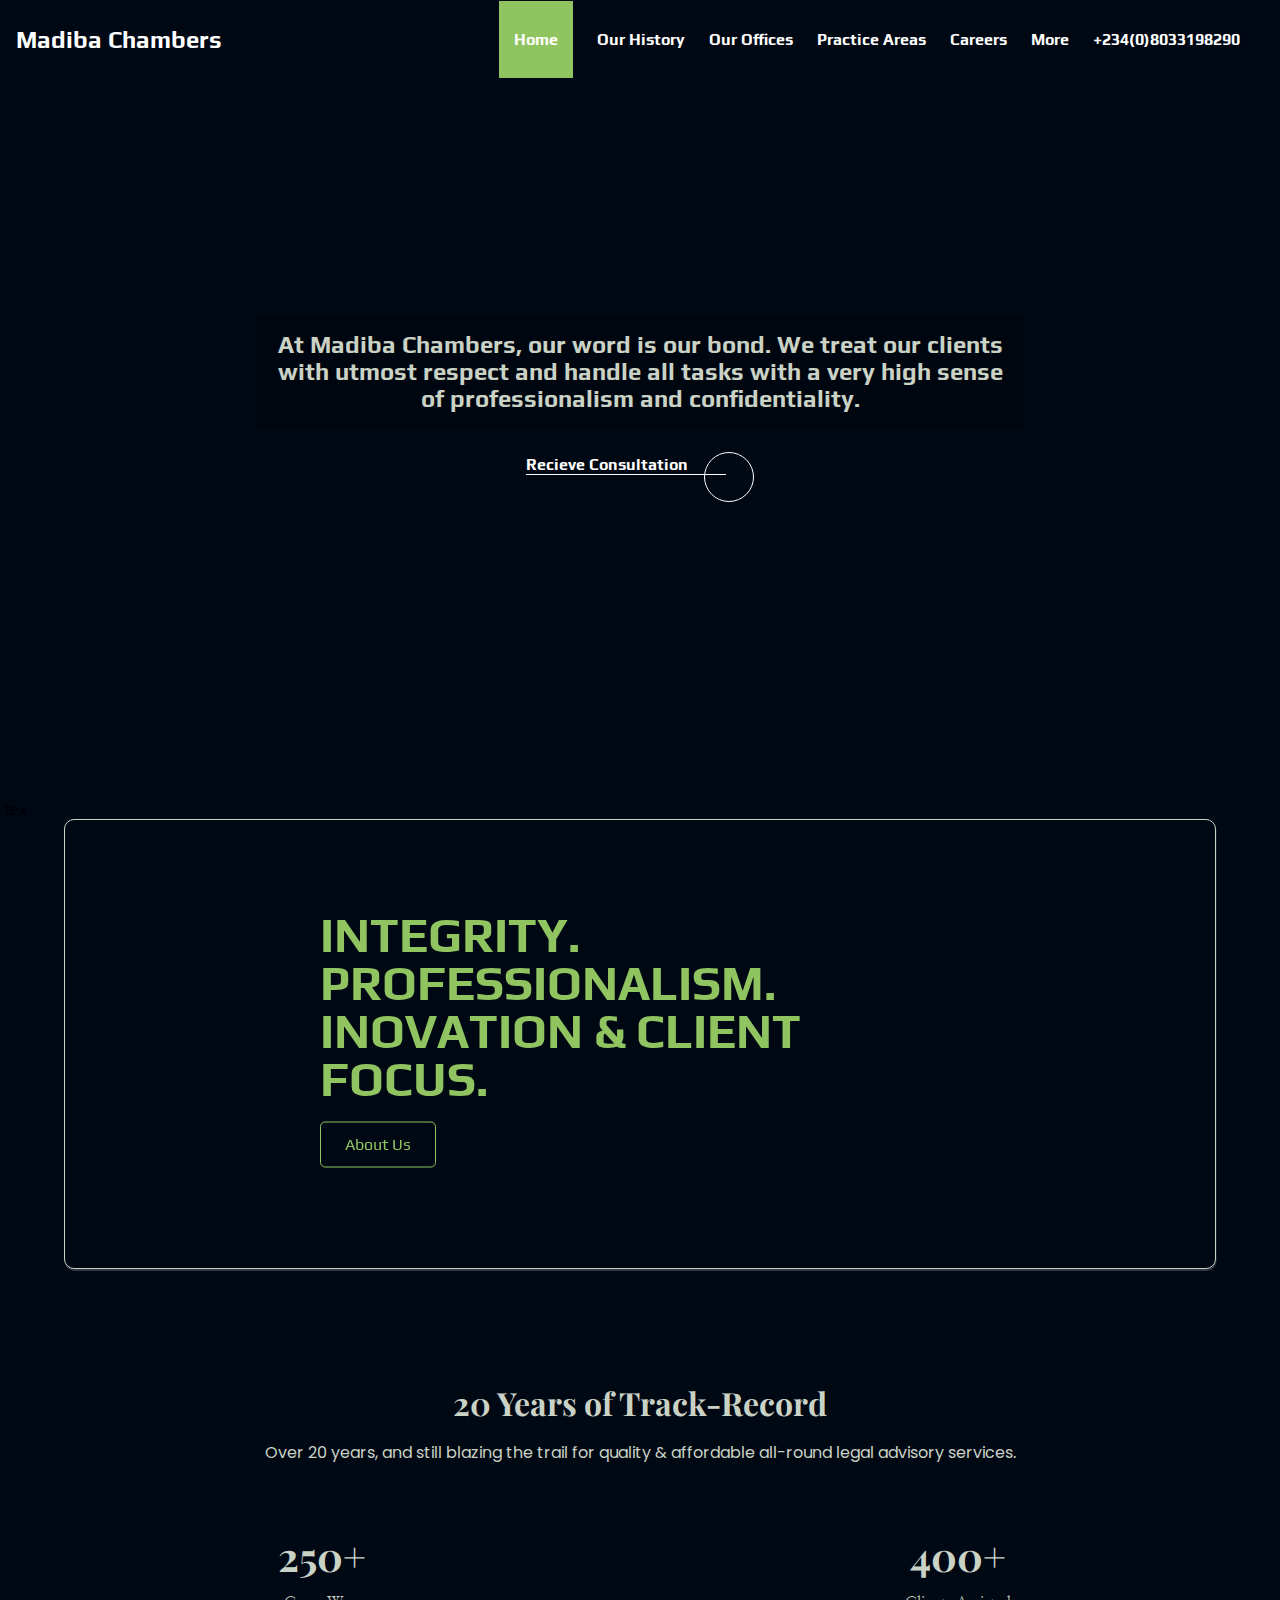
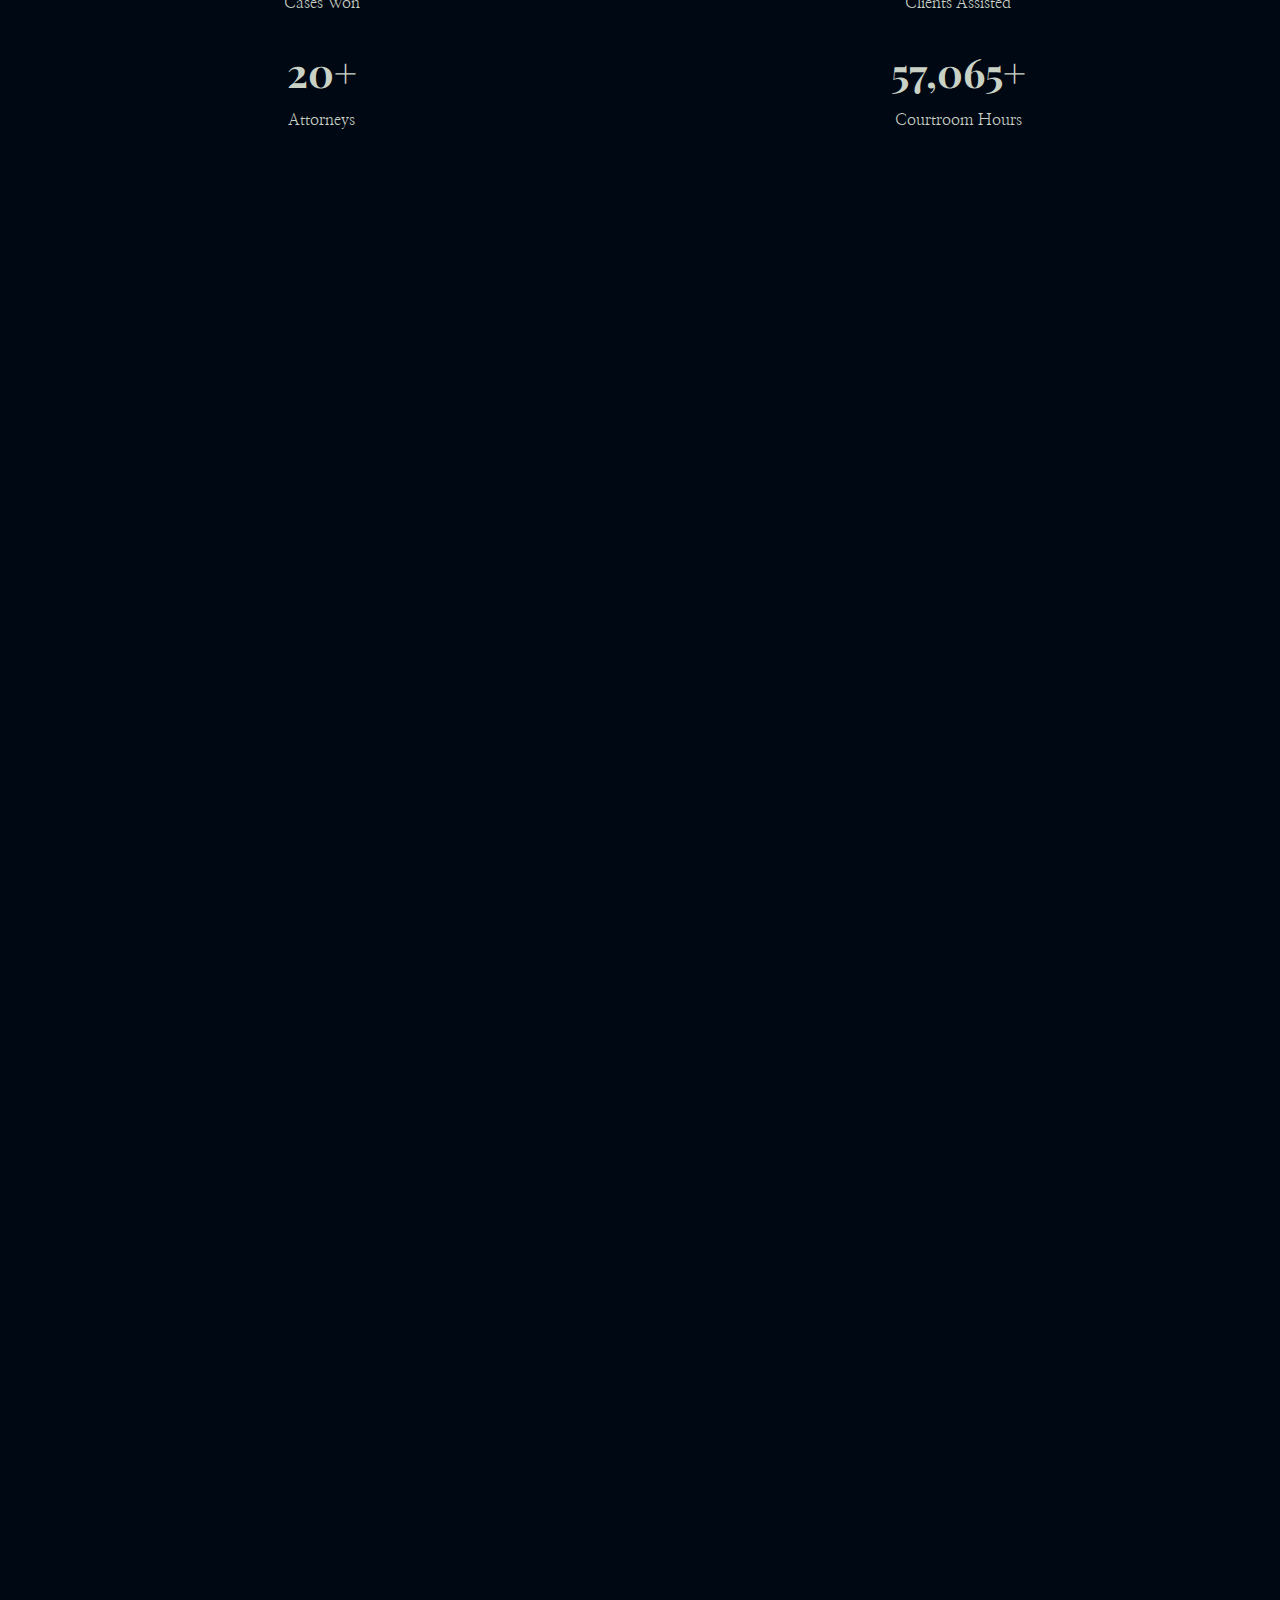
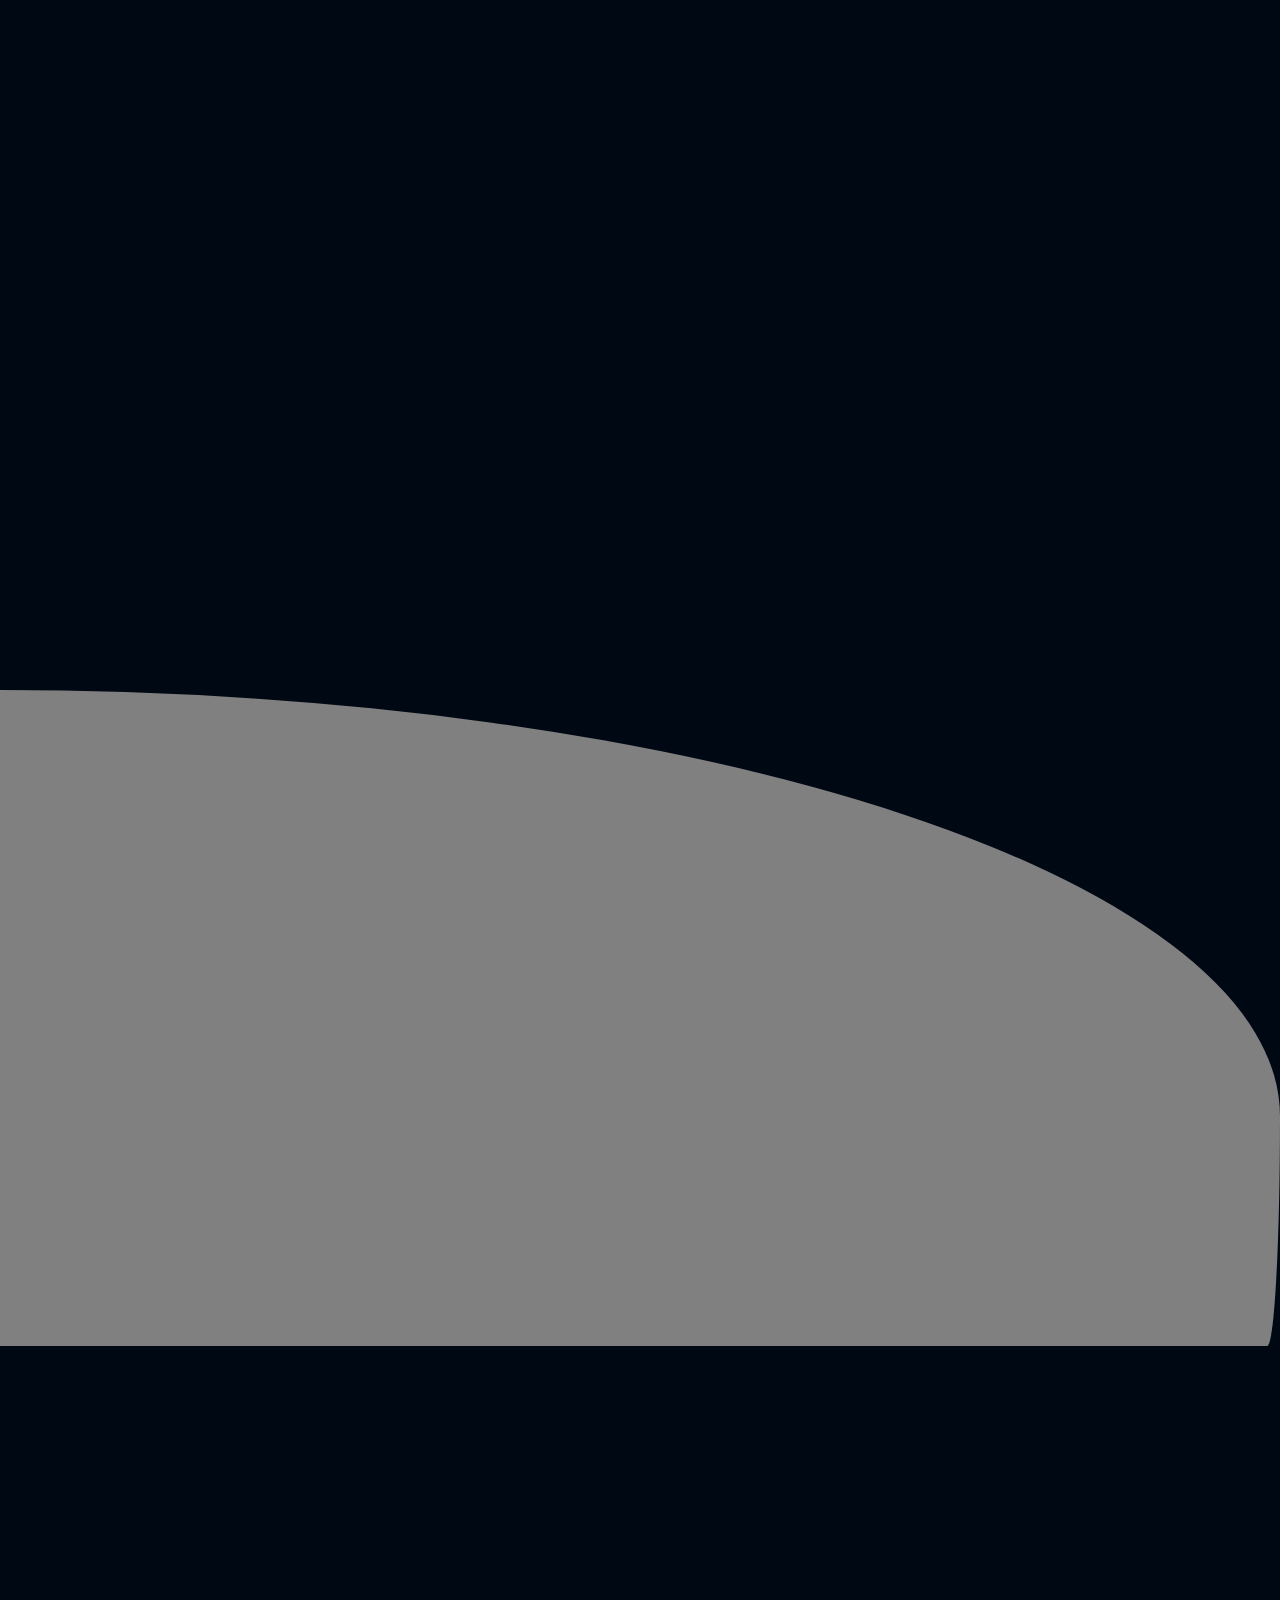
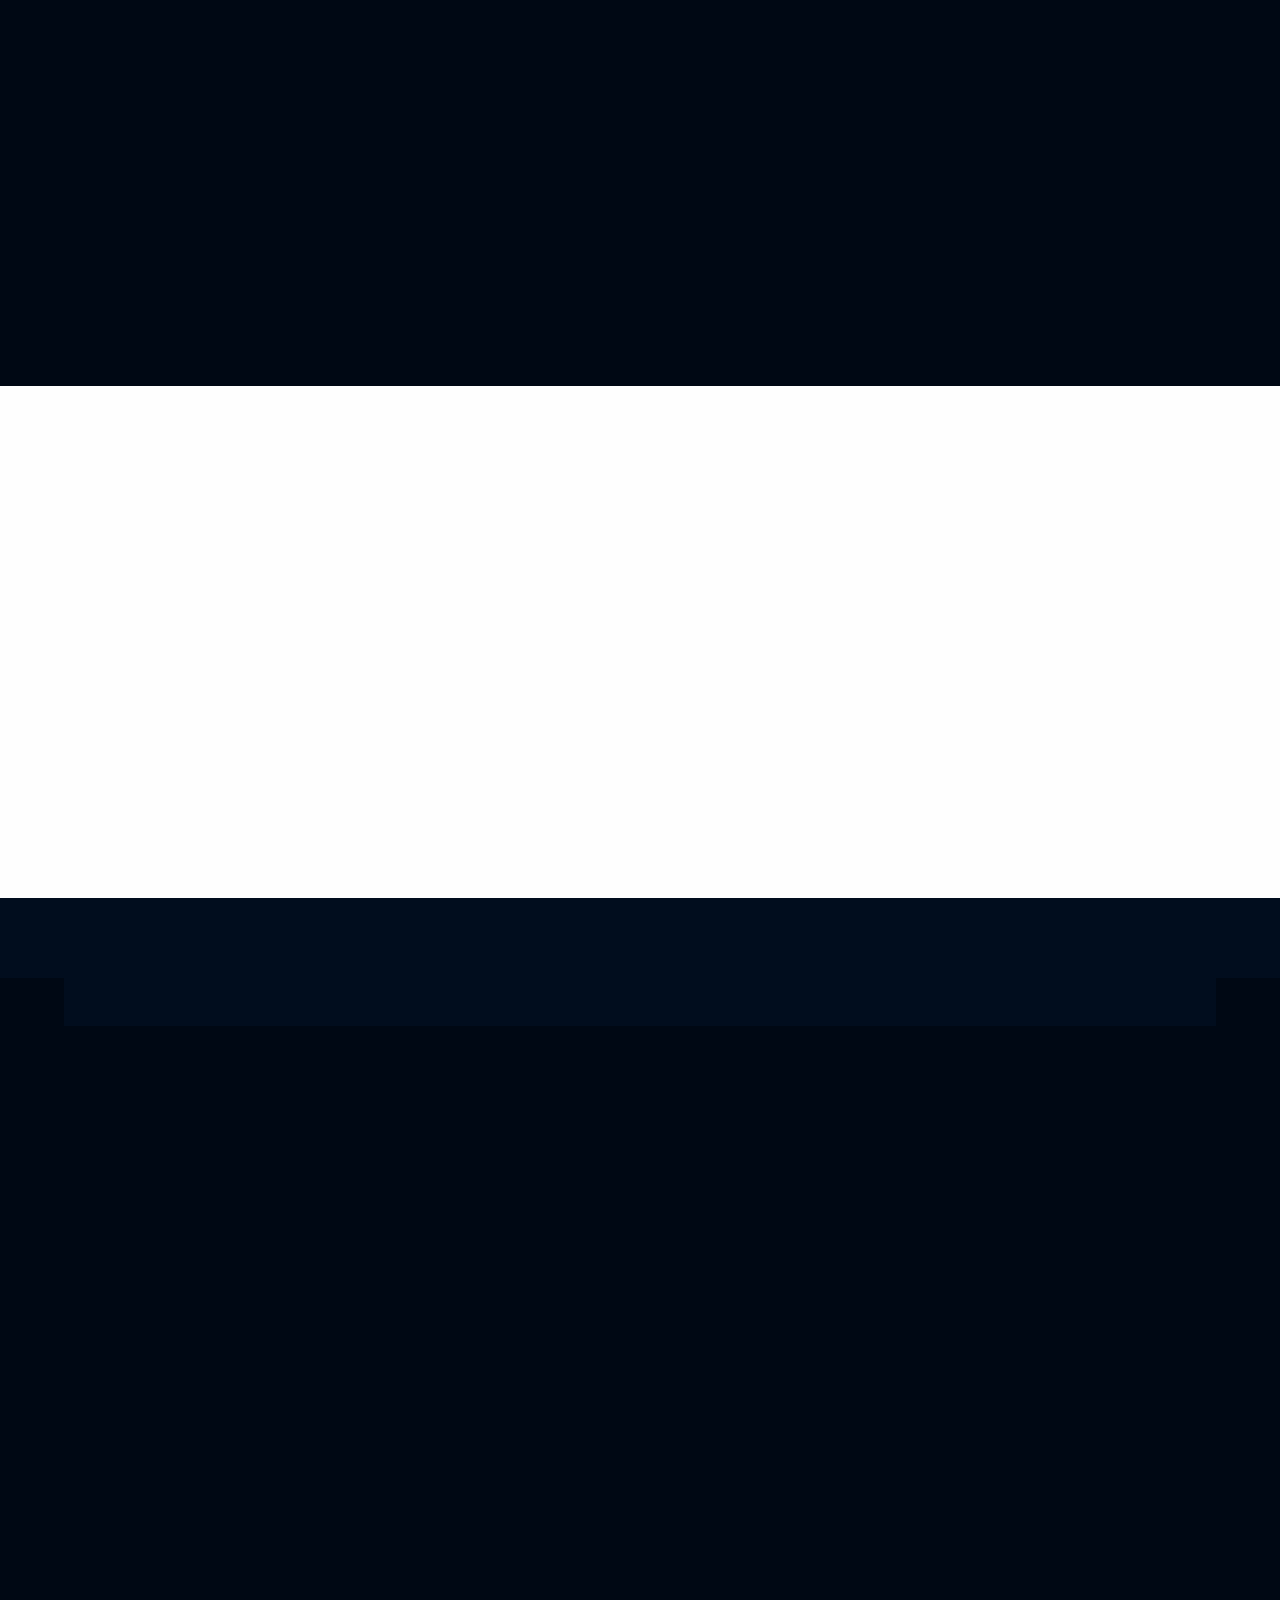
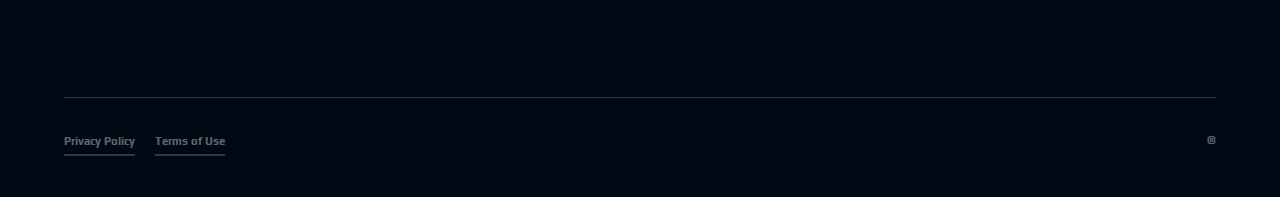
==== commit 4d0659b1: "more changes" ====
--- a/index.html
+++ b/index.html
@@ -37,7 +37,6 @@
             <label for="showDrop" class="mobile-item">Our History</label>
             <ul class="hist-drop">
               <li><a href="about.html">Firm's Profile</a></li>
-              <li><a href="values.html">Core Values</a></li>
             </ul>
           </li>
           <li>
@@ -75,7 +74,7 @@
                 <div class="row">
                   <header>For Business</header>
                   <ul class="mega-links">
-                    <li><a href="business.html">Business & Contract Law</a></li>
+                    <li><a href="contract.html">Business & Contract Law</a></li>
                     <li>
                       <a href="business litigation.html">Business Litigation</a>
                     </li>
@@ -99,13 +98,13 @@
           </li>
           <li>
             <a href="#" class="more-desktop"
-              ><span class="underline">More</span></a
+           
+            ><span class="underline">More</span></a
             >
             <input type="checkbox" id="showMore" />
             <label for="showMore" class="more-mobile">More</label>
             <ul class="more_drop">
               <li><a href="#">Firm News</a></li>
-              <li><a href="#">Talk Shows</a></li>
             </ul>
           </li>
           <li>
@@ -138,6 +137,7 @@
     </div>
 
     <div class="container">
+      .tex
       <div class="txt-img" data-aos="zoom-in" data-aos-anchor-placement="top-bottom">
        <p>Lorem ipsum dolor sit amet consectetur adipisicing elit. Maiores soluta fuga iusto? Non exercitationem sapiente perferendis consequatur nemo fugiat reiciendis nobis vel accusantium incidunt? Exercitationem quam nobis omnis quas minima quaerat illo nemo illum laudantium tempora earum, vero corrupti at laboriosam dolorum obcaecati, perferendis, repellat fuga quisquam dolor rerum totam in beatae! Sit accusantium quasi doloribus tempora consequatur nesciunt labore dignissimos eum vero. Deleniti temporibus itaque a deserunt quos, excepturi sint tempora eligendi expedita minus odit iure nihil nisi molestias ducimus reiciendis. Maxime exercitationem sint atque iusto, aut eos facilis libero incidunt quas vitae, modi earum? Quas illum eaque esse cumque, eos iusto necessitatibus temporibus quibusdam? Et, illum unde in laboriosam accusamus error excepturi tempore obcaecati inventore! Cumque aut, earum odio ab, quae laboriosam qui repellat molestiae officiis sint, dolor laudantium dolores soluta sequi nostrum pariatur praesentium in! Veritatis praesentium molestias, nisi tempora facilis explicabo ipsa voluptate, delectus quae quam eligendi, quos voluptatum sunt soluta velit. Veritatis laboriosam autem eum repudiandae quisquam, beatae itaque dolorum voluptatem, excepturi aperiam suscipit atque fugiat esse maiores optio porro? Maiores, nulla. Error, quisquam aperiam asperiores recusandae, provident neque quas reiciendis unde fugit obcaecati, voluptatem ea labore molestias. Nobis dolorum numquam esse pariatur, ducimus possimus voluptatum itaque et ipsum consequatur neque nam soluta repellendus consectetur maxime, est voluptates nisi a? Tenetur, repellendus exercitationem nisi ipsum quos eaque sapiente cum tempore maxime vel dolore quae laboriosam cumque! Dolores suscipit placeat quis ipsa ab error ex consectetur hic esse soluta. Repellendus vero tempora suscipit quidem earum quae.</p>
       </div>
@@ -219,7 +219,7 @@
             </button>
             <div class="answer">
              <p>
-              Collaborating with our clients, their consultants, and co-counsel is a top priority. Whether we are representing a client in a remediation case or structuring a sophisticated transaction, we partner with scientists, experts and clients to solve difficult challenges and keep the ball moving forward in the right direction. The legal professionals throughout our firm work together as a cohesive team to ensure that clients’ needs are met in a timely and cost-effective manner.
+              Collaborating with our clients, their consultants, and co-counsel is a top priority. Whether we are representing a client in a remediation case or structuring a sophisticated transaction, we partner with scientists, experts and clients to solve difficult challenges and keep the ball moving forward in the right direction. The legal professionals in our firm work together as a cohesive team to ensure that clients’ needs are met in a timely and cost-effective manner.
              </p>
             </div>
           </div>
@@ -252,7 +252,7 @@
             </button>
             <div class="answer">
               <p>
-                Madiba Chambers pride itself on its ability to deliver top-tier legal advisory services in a highly cost-efficient manner. Our deep experience allows us to handle difficult and complex legal matters nimbly and efficiently. We appreciate that legal costs can be of great concern to our  clients and offer flexible billing structures and rates based on each client’s individual needs.
+                Madiba Chambers pride itself in its ability to deliver top-tier legal advisory services in a highly cost-efficient manner. Our deep experience allows us to handle difficult and complex legal matters nimbly and efficiently. We appreciate that legal costs can be of great concern to our  clients and offer flexible billing structures and rates based on each client’s individual needs.
               </p>
             </div>
           </div>
@@ -265,13 +265,10 @@
           <div class="p-area-title">
             <h1>Our Practice Areas</h1>
             <p>
-                Madiba Chambers is a full-service law firm with offices in Abuja and Awka,    Anambra State. 
+                Madiba Chambers is a full-service law firm with offices in Abuja, Federal Capital Territory and Awka, Anambra State. 
                   The following provides a general description of many of our practice areas, 
-                  but there are many specialized and nuanced areas of law that we also practice, 
-                  so if you have a legal situation that doesn't appear to fall into any of the 
-                  practice areas we described please give us a call anyway so that we can help
-                  you to find an attorney that can help you, whether they are at our law firm 
-                  or another law firm.
+                  but there are many specialized and nuanced areas of law that we also practice. 
+                  So whatever your legal challenges may be, feel free to call on us.
             </p>
          </div>
          <div class="p-area-list">
@@ -400,25 +397,25 @@
                   <h3 class="title">Attorney</h3>
                  </div>
                   <div class="image_overlay">
-                    <p>Lorem ipsum dolor sit amet, consectetur adipisicing elit. Necessitatibus, 
-                      autem? Recusandae molestiae tempora quia eligendi quos rem assumenda ducimus consequuntur quibusdam,
-                      ullam suscipit nisi, repellat iste a beatae nobis quis.
+                    <p>
+                      Chike A. Obi is a seasoned legal practitioner with over 20 years
+                      post-call experience. He combines an ealier illustrious career in the Banking / Corporate sector to deliver bespoke legal service to clients in diverse areas of practice.
                     </p>
   
                   </div>
               </div>
               <div class="swiper-slide">
                 <div class="image-box">
-                  <img src="./visions/chi.jpg" alt="">
+                  <img src="./visions/edward.jpg" alt="">
                 </div>
                 <div class="image_info">
-                  <h2 class="name">Chidinma Asogwa</h2>
+                  <h2 class="name">Edward E. Molokwu</h2>
                   <h3 class="title">Attorney</h3>
                  </div>
                   <div class="image_overlay">
-                    <p>Lorem ipsum dolor sit amet, consectetur adipisicing elit. Necessitatibus, 
-                      autem? Recusandae molestiae tempora quia eligendi quos rem assumenda ducimus consequuntur quibusdam,
-                      ullam suscipit nisi, repellat iste a beatae nobis quis.
+                    <p>
+                      Edward Molokwu is a proactive and creative lawyer whose practice
+                      focuses on Corporate Law, Litigation & Arbitration. As a prolific public speaker of Personal Development/Branding, his passion and mastery in these fields have taken him through out the country and touched lives.
                     </p>
   
                   </div>
@@ -429,6 +426,34 @@
                </div>
                <div class="image_info">
                 <h2 class="name">Uzodike Chukwuanugo</h2>
+                <h3 class="title">Attorney</h3>
+               </div>
+                <div class="image_overlay">
+                  <p>
+                    Uzodike Chukwuanugo is a commercial litigator with interest and 
+                    experience in election petition. His passion for strategizing 
+                    persuasive legal and factual arguments has led to favorable ruling on complex and novel issues across different subject matters.
+                  </p>
+                </div>
+              </div>
+              <div class="swiper-slide">
+                <div class="image-box">
+                 <img src="./visions/cossy.jpg" alt="">
+                </div>
+                <div class="image_info">
+                 <h2 class="name">Concilia C. Obinugwu</h2>
+                 <h3 class="title">Attorney</h3>
+                </div>
+                 <div class="image_overlay">
+                   <p> Concilia is a Nothingham Trent, UK, (LLB & MSC) trained legal practitioner with a passion for Real Estate & Property Law</p>
+                 </div>
+               </div>
+              <div class="swiper-slide">
+               <div class="image-box">
+                <img src="./visions/eze.jpg" alt="">
+               </div>
+               <div class="image_info">
+                <h2 class="name">Ernest Eze</h2>
                 <h3 class="title">Attorney</h3>
                </div>
                 <div class="image_overlay">
@@ -439,23 +464,26 @@
                 </div>
               </div>
               <div class="swiper-slide">
-                <div class="image-box">
-                 <img src="./visions/cossy.jpg" alt="">
-                </div>
-                <div class="image_info">
-                 <h2 class="name">Concilia C. Obinugwu</h2>
-                 <h3 class="title">Attorney</h3>
-                </div>
-                 <div class="image_overlay">
-                   <p> Concilia is a Nothingham Trent, UK, (LLB & MSC) trained legal practitioner with a passion for Real Estate & Property Law</p>
-                 </div>
-               </div>
-              <div class="swiper-slide">
                <div class="image-box">
-                <img src="./visions/eze.jpg" alt="">
+                <img src="./visions/fred1.jpg" alt="">
                </div>
                <div class="image_info">
-                <h2 class="name">Ernest Eze</h2>
+                <h2 class="name">Fredrick Ogbe</h2>
+                <h3 class="title">Attorney</h3>
+               </div>
+                <div class="image_overlay">
+                  <p>
+                    Fredrick Ogbe is a University of Hertfordshire, Uk, trained Solicitor.
+                    His areas of practice include Commercial Law, Criminal Litigation, Legal Drafting, Alternative Dispute Resolution, Digital Technology and Insurance Law.
+                  </p>
+                </div>
+              </div>
+              <div class="swiper-slide">
+               <div class="image-box">
+                <img src="./visions/e-money.jpg" alt="">
+               </div>
+               <div class="image_info">
+                <h2 class="name">Chukwuemeka Achugbu</h2>
                 <h3 class="title">Attorney</h3>
                </div>
                 <div class="image_overlay">
@@ -467,25 +495,10 @@
               </div>
               <div class="swiper-slide">
                <div class="image-box">
-                <img src="./visions/fred1.jpg" alt="">
+                <img src="./visions/Chisom Ibemesi Esq (Image VRZ)1024_1.jpg" alt="">
                </div>
                <div class="image_info">
-                <h2 class="name">Fredrick Ogbe</h2>
-                <h3 class="title">Attorney</h3>
-               </div>
-                <div class="image_overlay">
-                  <p>Lorem ipsum dolor sit amet, consectetur adipisicing elit. Necessitatibus, 
-                    autem? Recusandae molestiae tempora quia eligendi quos rem assumenda ducimus consequuntur quibusdam,
-                    ullam suscipit nisi, repellat iste a beatae nobis quis.
-                  </p>
-                </div>
-              </div>
-              <div class="swiper-slide">
-               <div class="image-box">
-                <img src="./visions/e-money.jpg" alt="">
-               </div>
-               <div class="image_info">
-                <h2 class="name">Chukwuemeka Achugbu</h2>
+                <h2 class="name">Chisom Ibemesi</h2>
                 <h3 class="title">Attorney</h3>
                </div>
                 <div class="image_overlay">
@@ -616,18 +629,17 @@
           <div class="quick_links">
             <header>Quick Links</header>
             <ul>
-              <li><a href="">Home</a></li>
-              <li><a href="">About Us</a></li>
-              <li><a href="">Legal News</a></li>
-              <li><a href="">Contact Us</a></li>
+              <li><a href="index.html">Home</a></li>
+              <li><a href="about.html">About Us</a></li>
+              <li><a href="#">Legal News</a></li>
             </ul>
           </div>
           <div class="social_follow">
             <header>Social Follow</header>
             <ul>
-              <li><a href="">LinkedIn</a></li>
-              <li><a href="">Facebook</a></li>
-              <li><a href="">Twitter</a></li>
+              <li><a href="#">LinkedIn</a></li>
+              <li><a href="#">Facebook</a></li>
+              <li><a href="#">Twitter</a></li>
             </ul>
           </div>
           <div class="practice_shortcut">
